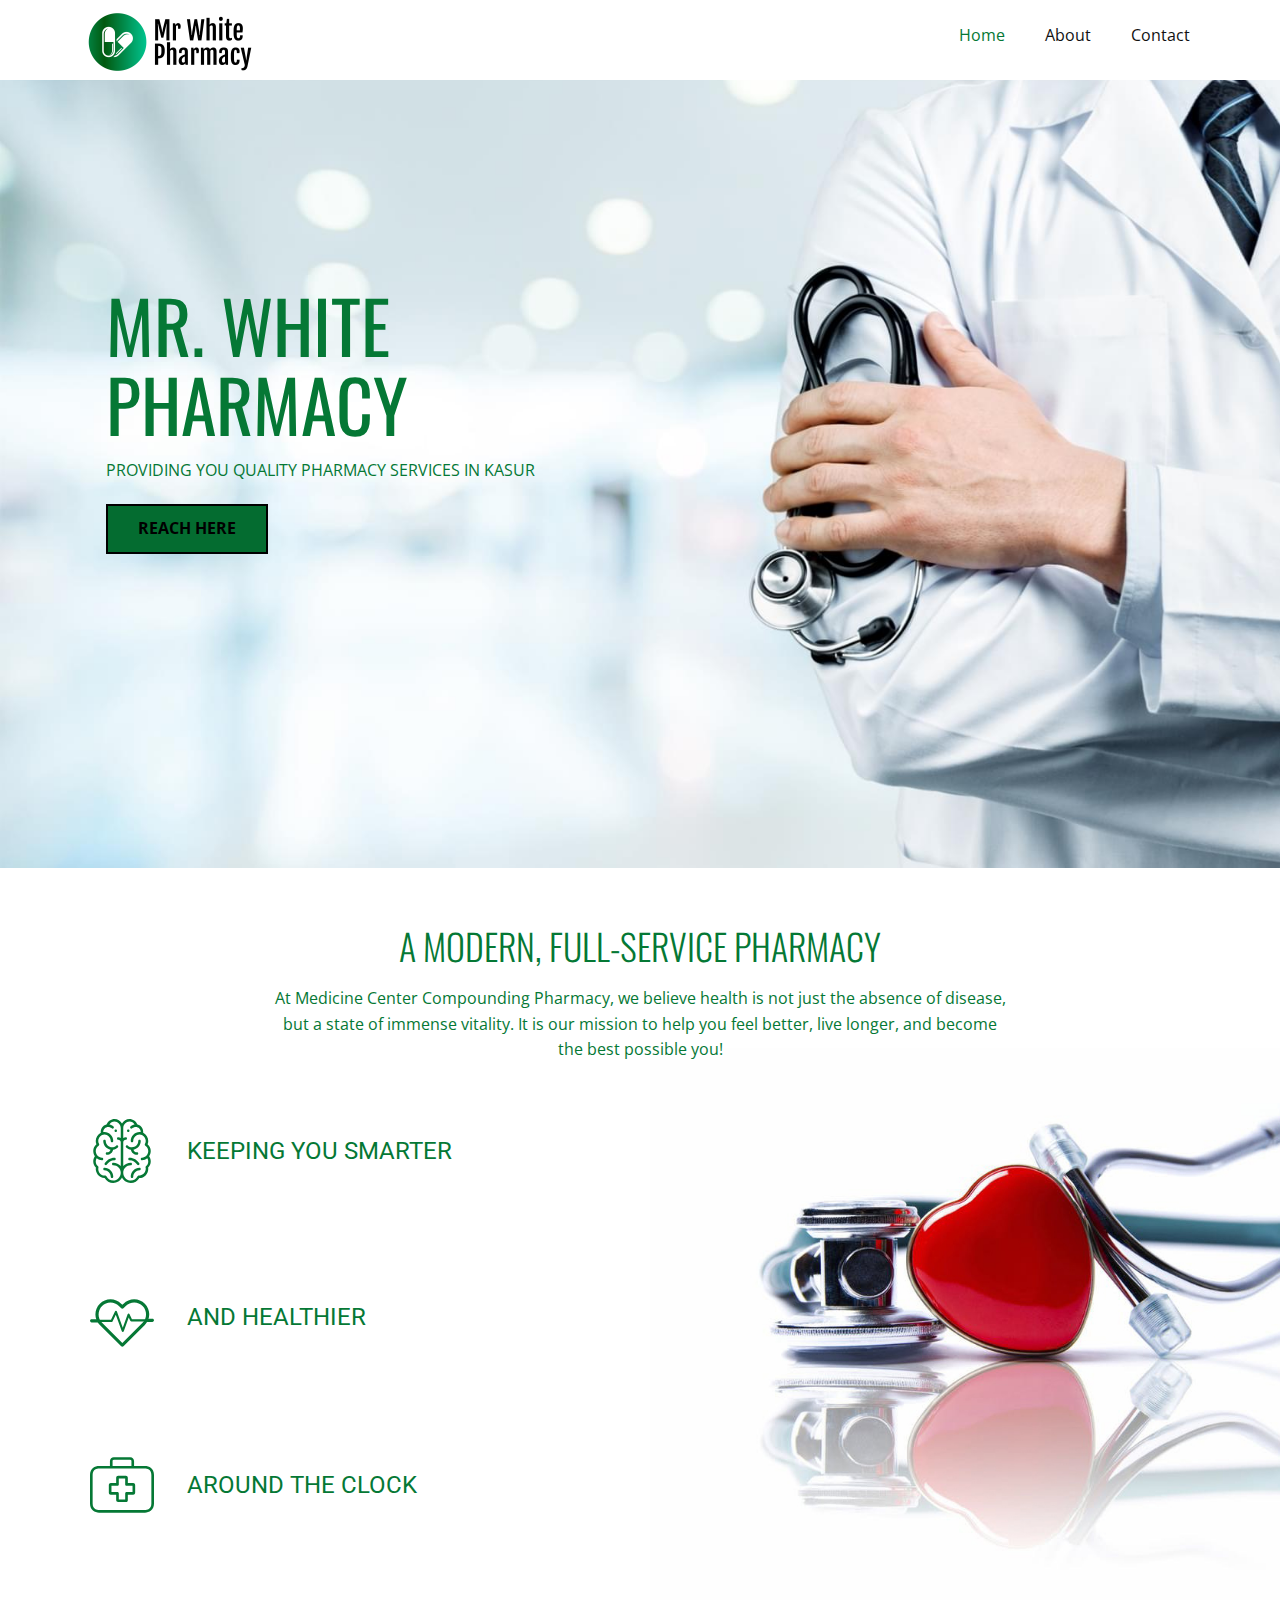
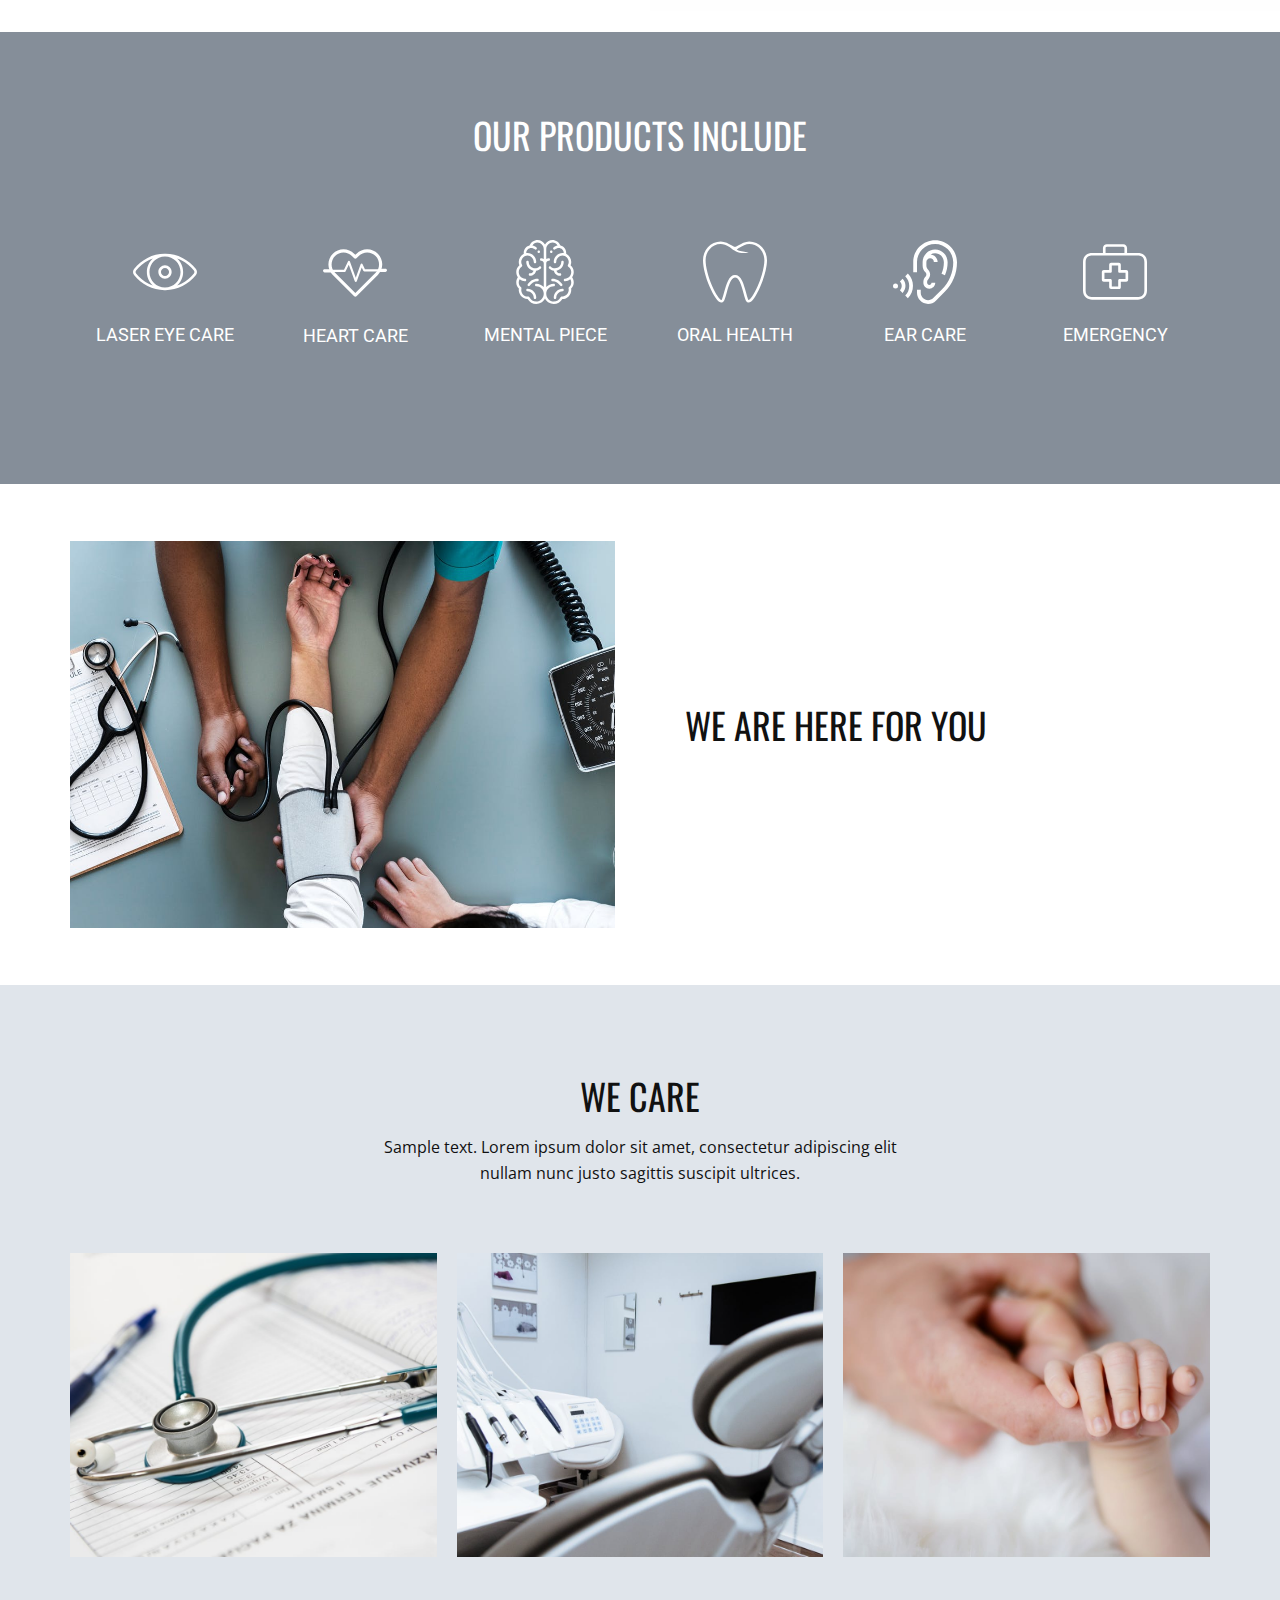
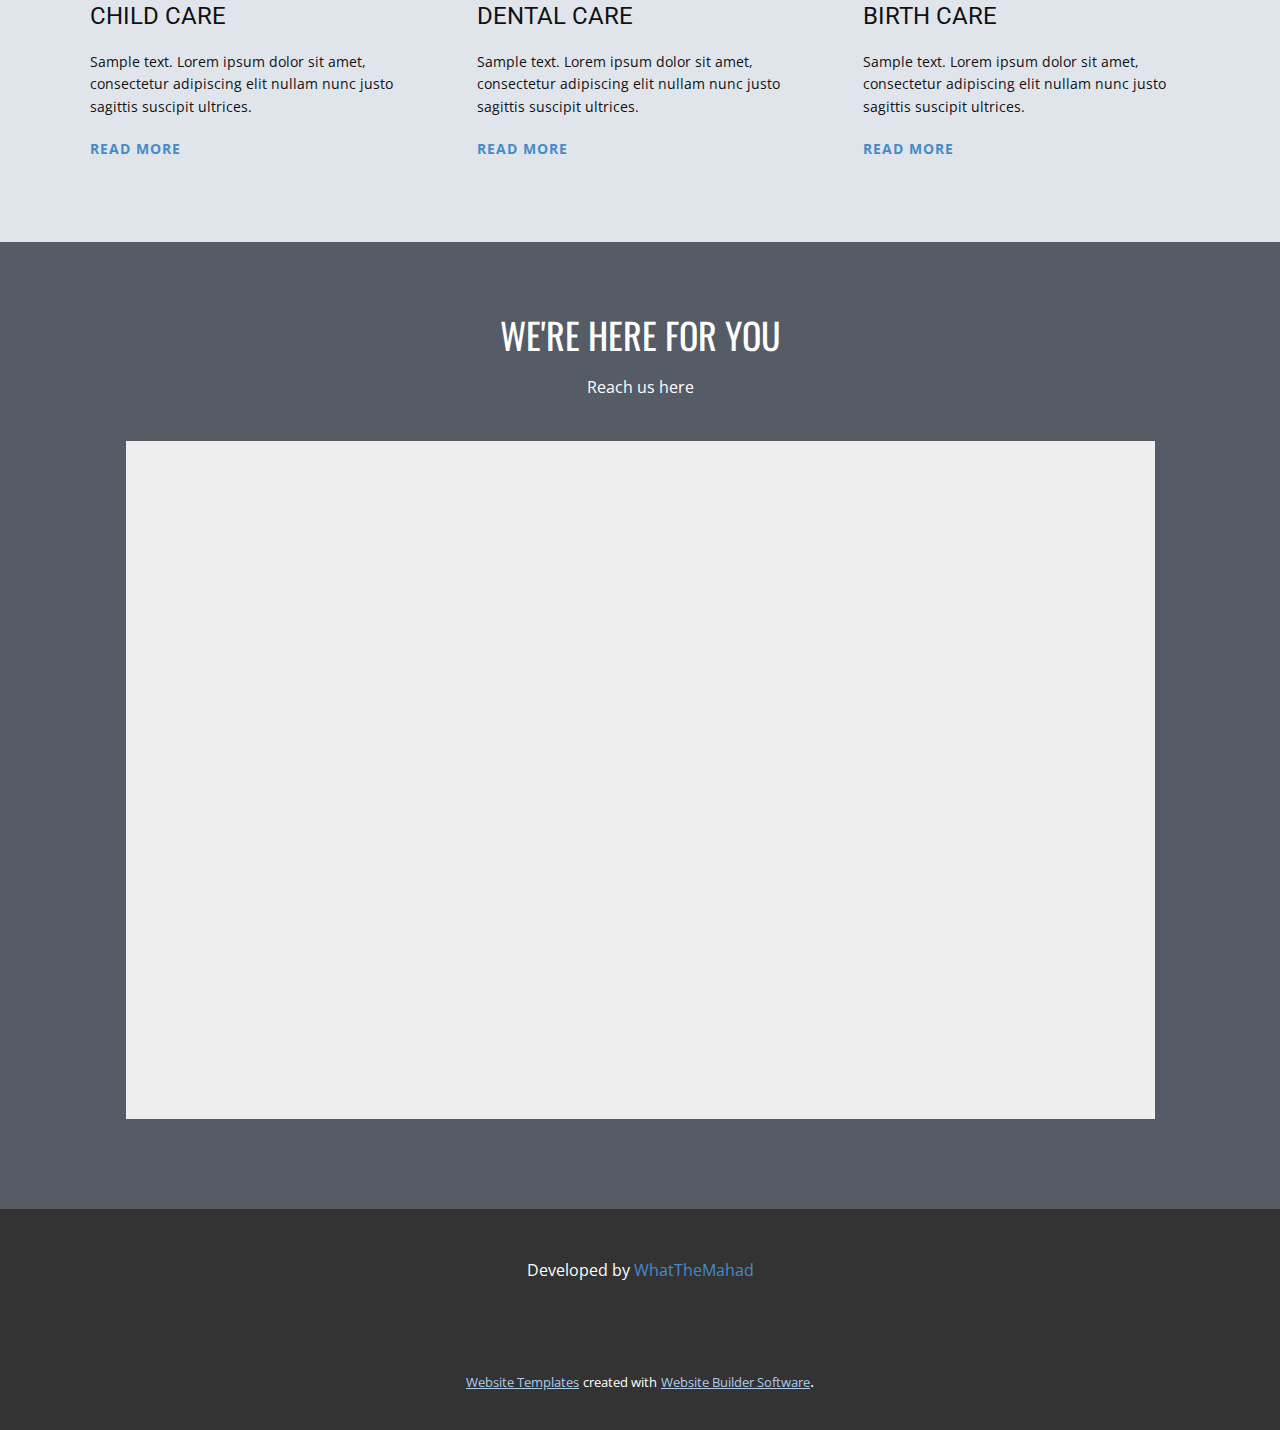
==== Mr-White-Pharmacy.html @ 9c6dfe30 "Update Mr-White-Pharmacy.html" ====
<!DOCTYPE html>
<html style="font-size: 16px;">
  <head>
    <meta name="viewport" content="width=device-width, initial-scale=1.0">
    <meta charset="utf-8">
    <meta name="keywords" content="MR. WHITE PHARMACY, KEEPING YOU SMARTER, AND HEALTHIER, around the clock, A MODERN, FULL-SERVICE PHARMACY, our products, care of heart, we care, we're here for you">
    <meta name="description" content="">
    <meta name="page_type" content="np-template-header-footer-from-plugin">
    <title>Mr White Pharmacy</title>
    <link rel="stylesheet" href="nicepage.css" media="screen">
<link rel="stylesheet" href="Mr-White-Pharmacy.css" media="screen">
    <script class="u-script" type="text/javascript" src="jquery.js" defer=""></script>
    <script class="u-script" type="text/javascript" src="nicepage.js" defer=""></script>
    <meta name="generator" content="Nicepage 3.11.0, nicepage.com">
    
    
    
    
    <link id="u-theme-google-font" rel="stylesheet" href="https://fonts.googleapis.com/css?family=Roboto:100,100i,300,300i,400,400i,500,500i,700,700i,900,900i|Open+Sans:300,300i,400,400i,600,600i,700,700i,800,800i">
    <link id="u-page-google-font" rel="stylesheet" href="https://fonts.googleapis.com/css?family=Oswald:200,300,400,500,600,700">
    
    
    
    <script type="application/ld+json">{
		"@context": "http://schema.org",
		"@type": "Organization",
		"name": "",
		"url": "index.html",
		"logo": "images/mrwhite.png"
}</script>
    <meta property="og:title" content="Mr White Pharmacy">
    <meta property="og:type" content="website">
    <meta name="theme-color" content="#478ac9">
    <link rel="canonical" href="index.html">
    <meta property="og:url" content="index.html">
  </head>
  <body class="u-body"><header class="u-clearfix u-header u-header" id="sec-38f5"><div class="u-clearfix u-sheet u-sheet-1">
        <a href="https://nicepage.com" class="u-image u-logo u-image-1" data-image-width="199" data-image-height="70">
          <img src="images/mrwhite.png" class="u-logo-image u-logo-image-1" data-image-width="211.6">
        </a>
        <nav class="u-menu u-menu-dropdown u-offcanvas u-menu-1">
          <div class="menu-collapse" style="font-size: 1rem; letter-spacing: 0px;">
            <a class="u-button-style u-custom-left-right-menu-spacing u-custom-padding-bottom u-custom-text-active-color u-custom-text-hover-color u-custom-top-bottom-menu-spacing u-nav-link u-text-active-palette-1-base u-text-hover-palette-2-base" href="#map">
              <svg><use xmlns:xlink="http://www.w3.org/1999/xlink" xlink:href="#menu-hamburger"></use></svg>
              <svg version="1.1" xmlns="http://www.w3.org/2000/svg" xmlns:xlink="http://www.w3.org/1999/xlink"><defs><symbol id="menu-hamburger" viewBox="0 0 16 16" style="width: 16px; height: 16px;"><rect y="1" width="16" height="2"></rect><rect y="7" width="16" height="2"></rect><rect y="13" width="16" height="2"></rect>
</symbol>
</defs></svg>
            </a>
          </div>
          <div class="u-custom-menu u-nav-container">
            <ul class="u-nav u-unstyled u-nav-1"><li class="u-nav-item"><a class="u-button-style u-nav-link u-text-active-custom-color-2 u-text-hover-custom-color-2" href="Mr-White-Pharmacy.html" style="padding: 10px 20px;">Home</a>
</li><li class="u-nav-item"><a class="u-button-style u-nav-link u-text-active-custom-color-2 u-text-hover-custom-color-2" href="Mr-White-Pharmacy.html#about" data-page-id="713429143" style="padding: 10px 20px;">About</a>
</li><li class="u-nav-item"><a class="u-button-style u-nav-link u-text-active-custom-color-2 u-text-hover-custom-color-2" href="tel:+923099356744" style="padding: 10px 20px;">Contact</a>
</li></ul>
          </div>
          <div class="u-custom-menu u-nav-container-collapse">
            <div class="u-black u-container-style u-inner-container-layout u-opacity u-opacity-95 u-sidenav">
              <div class="u-sidenav-overflow">
                <div class="u-menu-close"></div>
                <ul class="u-align-center u-nav u-popupmenu-items u-unstyled u-nav-2"><li class="u-nav-item"><a class="u-button-style u-nav-link" href="Mr-White-Pharmacy.html" style="padding: 10px 20px;">Home</a>
</li><li class="u-nav-item"><a class="u-button-style u-nav-link" href="Mr-White-Pharmacy.html#about" data-page-id="713429143" style="padding: 10px 20px;">About</a>
</li><li class="u-nav-item"><a class="u-button-style u-nav-link" href="tel:+923099356744" style="padding: 10px 20px;">Contact</a>
</li></ul>
              </div>
            </div>
            <div class="u-black u-menu-overlay u-opacity u-opacity-70"></div>
          </div>
        </nav>
      </div></header>
    <section class="u-clearfix u-image u-section-1">
      <div class="u-clearfix u-sheet u-sheet-1">
        <div class="u-expanded-width-xs u-group u-shape-rectangle u-group-1">
          <div class="u-container-layout u-container-layout-1">
            <h1 class="u-custom-font u-font-oswald u-text u-text-custom-color-2 u-title u-text-1">MR. WHITE PHARMACY</h1>
            <p class="u-text u-text-custom-color-2 u-text-2">PROVIDING YOU QUALITY PHARMACY SERVICES IN KASUR</p>
            <a href="Mr-White-Pharmacy.html#map" data-page-id="713429143" class="u-active-custom-color-2 u-border-2 u-border-black u-btn u-custom-color-2 u-hover-custom-color-2 u-text-black u-text-hover-white u-btn-1">Reach here</a>
          </div>
        </div>
      </div>
    </section>
    <section class="u-clearfix u-section-2" id="about">
      <div class="u-clearfix u-sheet u-sheet-1">
        <div class="u-clearfix u-expanded-width u-gutter-20 u-layout-wrap u-layout-wrap-1">
          <div class="u-layout">
            <div class="u-layout-row">
              <div class="u-size-30">
                <div class="u-layout-col">
                  <div class="u-layout-cell u-left-cell u-size-20 u-layout-cell-1">
                    <div class="u-container-layout u-valign-middle-md u-valign-middle-sm u-valign-middle-xs"><span class="u-icon u-icon-circle u-text-custom-color-2 u-icon-1"><svg class="u-svg-link" preserveAspectRatio="xMidYMin slice" viewBox="0 0 512 512" style="undefined"><use xmlns:xlink="http://www.w3.org/1999/xlink" xlink:href="#svg-898c"></use></svg><svg id="svg-898c" x="0px" y="0px" viewBox="0 0 512 512" style="enable-background:new 0 0 512 512;" class="u-svg-content"><g><g><path d="M306,83c-5.52,0-10,4.48-10,10s4.48,10,10,10c5.52,0,10-4.48,10-10S311.52,83,306,83z"></path>
</g>
</g><g><g><path d="M206,83c-5.52,0-10,4.48-10,10s4.48,10,10,10s10-4.48,10-10S211.52,83,206,83z"></path>
</g>
</g><g><g><path d="M473.123,298.882C481.706,286,486,269.927,486,256c0-20.996-9.327-40.503-25.332-53.731    C464.21,193.805,466,185.002,466,176c0-27.855-16.256-53.803-40.425-65.92c3.667-30.414-16.151-58.292-45.52-65.403    C368.56,18.104,342.975,0,316,0c-25.11,0-47.631,14.646-60,36.016C243.63,14.646,221.109,0,196,0    c-26.977,0-52.562,18.104-64.055,44.678c-29.545,7.156-49.177,35.173-45.52,65.402C62.257,122.196,46,148.145,46,176    c0,9.002,1.79,17.805,5.332,26.269C35.327,215.498,26,235.004,26,256c0,14,4.33,30.052,12.877,42.881    C30.525,310.671,26,324.644,26,339c0,18.616,7.548,36.35,20.899,49.518C40.035,430.01,73.125,472,116,472    c0.31,0,0.615-0.005,0.914-0.014C131.129,496.508,157.515,512,186,512c29.688,0,56.216-17.82,70-43.494    C269.784,494.18,296.312,512,326,512c28.485,0,54.871-15.492,69.086-40.014c0.3,0.009,0.604,0.014,0.914,0.014    c37.944,0,70-33.43,70-73c0-3.369-0.296-6.834-0.899-10.482C478.452,375.35,486,357.617,486,339    C486,324.644,481.475,310.671,473.123,298.882z M246,151.381c-5.888-3.415-12.717-5.381-20-5.381c-5.523,0-10,4.477-10,10    s4.477,10,10,10c11.028,0,20,8.972,20,20v190.169C231.329,359.528,209.877,349,186,349c-5.523,0-10,4.477-10,10s4.477,10,10,10    c33.084,0,60,26.916,60,60c0,34.149-27.477,63-60,63c-23.152,0-44.465-13.691-54.299-34.88c-1.813-3.905-5.919-6.208-10.2-5.726    c-0.707,0.081-1.41,0.175-2.113,0.271c-28.46,3.892-60.51-28.335-51.834-64.387c0.891-3.703-0.399-7.589-3.326-10.025    C52.644,367.614,46,353.671,46,339c0-9.071,2.565-17.948,7.338-25.732C65.332,323.098,80.251,329,96,329c5.523,0,10-4.477,10-10    s-4.477-10-10-10c-27.139,0-50-24.77-50-53c0-17.125,8.729-32.879,23.352-42.142c4.505-2.854,5.978-8.741,3.347-13.38    C68.254,192.639,66,184.403,66,176c0-26.99,22.002-53,50-53c26.636,0,50,24.767,50,53c0,5.523,4.477,10,10,10s10-4.477,10-10    c0-39.57-32.056-73-70-73c-3.348,0-6.678,0.271-9.975,0.784C106.02,103.521,106,103.265,106,103c0-22.317,18.117-40,40-40    c10.682,0,20.73,4.161,28.292,11.715c3.907,3.903,10.238,3.899,14.142-0.007c3.903-3.908,3.9-10.239-0.007-14.142    c-9.123-9.113-20.662-14.925-33.167-16.851C164.079,30.624,178.744,20,196,20c26.636,0,50,24.766,50,53V151.381z M416,329    c15.75,0,30.669-5.903,42.663-15.729C463.435,321.054,466,329.93,466,339c0,14.671-6.644,28.614-18.227,38.253    c-2.928,2.436-4.217,6.323-3.326,10.025c1.06,4.403,1.553,8.128,1.553,11.721c0,31.04-28.075,56.126-53.387,52.666    c-0.703-0.096-1.407-0.191-2.114-0.271c-4.287-0.485-8.388,1.821-10.199,5.726C370.466,478.309,349.151,492,326,492    c-32.523,0-60-28.851-60-63c0-33.084,26.916-60,60-60c5.522,0,10-4.477,10-10s-4.478-10-10-10c-23.877,0-45.329,10.528-60,27.169    V186c0-11.028,8.972-20,20-20c5.522,0,10-4.477,10-10s-4.478-10-10-10c-7.283,0-14.112,1.966-20,5.381V73    c0-28.234,23.364-53,50-53c17.256,0,31.92,10.624,40.739,23.714c-12.504,1.926-24.042,7.738-33.166,16.851    c-3.908,3.903-3.912,10.234-0.009,14.142c3.903,3.908,10.236,3.911,14.142,0.008C345.271,67.161,355.318,63,366,63    c21.993,0,40,17.787,40,40c0,0.264-0.02,0.521-0.025,0.784C402.678,103.271,399.348,103,396,103c-37.944,0-70,33.43-70,73    c0,5.523,4.478,10,10,10c5.522,0,10-4.477,10-10c0-28.233,23.364-53,50-53c27.982,0,50,25.997,50,53    c0,8.403-2.254,16.639-6.699,24.478c-2.63,4.639-1.157,10.526,3.348,13.38C457.271,223.121,466,238.875,466,256    c0,28.331-22.941,53-50,53c-5.522,0-10,4.477-10,10S410.478,329,416,329z"></path>
</g>
</g><g><g><path d="M223.453,214.053c-3.682-4.116-10.003-4.468-14.12-0.786C177.265,241.952,126,219.027,126,176c0-5.523-4.477-10-10-10    s-10,4.477-10,10c0,34.715,25.407,63.595,58.6,69.057C160.75,257.185,149.386,266,136,266c-5.523,0-10,4.477-10,10s4.477,10,10,10    c24.357,0,44.69-17.51,49.102-40.602c13.907-1.819,26.996-7.77,37.565-17.225C226.783,224.491,227.135,218.169,223.453,214.053z"></path>
</g>
</g><g><g><path d="M116,389c-5.523,0-10,4.477-10,10s4.477,10,10,10c26.636,0,50,24.767,50,53c0,5.523,4.477,10,10,10s10-4.477,10-10    C186,422.43,153.944,389,116,389z"></path>
</g>
</g><g><g><path d="M196,309c-33.886,0-62.98,18.585-78.3,45.608c-2.723,4.805-1.036,10.908,3.768,13.631    c4.805,2.723,10.907,1.037,13.631-3.768C147.034,343.415,169.68,329,196,329c5.523,0,10-4.477,10-10S201.523,309,196,309z"></path>
</g>
</g><g><g><path d="M376,266c-13.386,0-24.75-8.815-28.6-20.943C380.593,239.595,406,210.715,406,176c0-5.523-4.478-10-10-10    c-5.522,0-10,4.477-10,10c0,27.57-22.43,50-50,50c-12.316,0-24.153-4.522-33.333-12.733c-4.115-3.682-10.438-3.331-14.12,0.786    c-3.683,4.116-3.33,10.438,0.786,14.12c10.569,9.455,23.659,15.406,37.565,17.225C331.31,268.49,351.643,286,376,286    c5.522,0,10-4.477,10-10S381.522,266,376,266z"></path>
</g>
</g><g><g><path d="M396,389c-37.944,0-70,33.43-70,73c0,5.523,4.478,10,10,10c5.522,0,10-4.477,10-10c0-28.233,23.364-53,50-53    c5.522,0,10-4.477,10-10S401.522,389,396,389z"></path>
</g>
</g><g><g><path d="M394.3,354.609C379.018,327.65,349.964,309,316,309c-5.522,0-10,4.477-10,10s4.478,10,10,10    c26.301,0,48.964,14.411,60.899,35.471c2.727,4.811,8.834,6.489,13.631,3.769C395.335,365.517,397.022,359.414,394.3,354.609z"></path>
</g>
</g><g></g><g></g><g></g><g></g><g></g><g></g><g></g><g></g><g></g><g></g><g></g><g></g><g></g><g></g><g></g></svg></span>
                      <h2 class="u-text u-text-custom-color-2 u-text-1">KEEPING YOU SMARTER</h2>
                    </div>
                  </div>
                  <div class="u-layout-cell u-left-cell u-size-20 u-layout-cell-2">
                    <div class="u-container-layout u-valign-middle-md u-valign-middle-xs"><span class="u-icon u-icon-circle u-text-custom-color-2 u-icon-2"><svg class="u-svg-link" preserveAspectRatio="xMidYMin slice" viewBox="0 0 484 484" style="undefined"><use xmlns:xlink="http://www.w3.org/1999/xlink" xlink:href="#svg-d835"></use></svg><svg id="svg-d835" x="0px" y="0px" viewBox="0 0 484 484" style="enable-background:new 0 0 484 484;" class="u-svg-content"><g><g><path d="M414.74,95.558c-21.512-21.516-50.12-33.364-80.544-33.364c-30.428,0-59.032,11.848-80.544,33.364l-9.044,9.044    l-9.044-9.044c-21.516-21.516-50.124-33.364-80.548-33.364c-30.428,0-59.032,11.848-80.544,33.364    c-44.416,44.408-44.416,116.672,0,161.084L236.12,418.29c2.344,2.344,5.412,3.516,8.484,3.516c3.072,0,6.14-1.172,8.492-3.512    L414.74,256.646c21.516-21.512,33.364-50.12,33.364-80.544C448.104,145.674,436.256,117.07,414.74,95.558z M397.768,239.674    l-153.16,153.164L91.444,239.674c-35.056-35.056-35.056-92.092,0-127.148c16.98-16.98,39.556-26.332,63.572-26.332    c24.012,0,46.592,9.352,63.576,26.332l17.528,17.528c4.688,4.688,12.28,4.688,16.968,0l17.528-17.528    c16.984-16.98,39.56-26.332,63.576-26.332s46.596,9.352,63.576,26.332C432.824,147.582,432.824,204.618,397.768,239.674z"></path>
</g>
</g><g><g><path d="M56,213.806H12c-6.628,0-12,5.372-12,12s5.372,12,12,12h44c6.628,0,12-5.372,12-12S62.628,213.806,56,213.806z"></path>
</g>
</g><g><g><path d="M431.992,214.194H317.144l-17.872-39.308c-1.348-2.972-4.284-4.78-7.624-4.684c-3.26,0.14-6.108,2.24-7.196,5.316    l-36.528,102.936l-44.408-122.98c-1.096-3.036-3.916-5.12-7.148-5.272c-3.456-0.16-6.236,1.66-7.612,4.584l-29.84,63.408h-98.92    c-4.42,0-8,3.584-8,8s5.264,7.612,9.684,7.612h104c3.1,0,4.236-1.4,5.556-4.204l23.788-50.548l45.452,125.86    c1.144,3.168,4.152,5.28,7.524,5.28c0.008,0,0.016,0,0.016,0c3.38-0.008,6.388-2.14,7.516-5.324l37.376-105.332l11.804,25.964    c1.296,2.86,5.832,4.304,8.968,4.304h120c4.416,0,6.312-3.196,6.312-7.612S436.408,214.194,431.992,214.194z"></path>
</g>
</g><g><g><path d="M472,209.806h-36c-6.628,0-12,5.372-12,12s5.372,12,12,12h36c6.628,0,12-5.372,12-12S478.628,209.806,472,209.806z"></path>
</g>
</g><g></g><g></g><g></g><g></g><g></g><g></g><g></g><g></g><g></g><g></g><g></g><g></g><g></g><g></g><g></g></svg></span>
                      <h2 class="u-text u-text-custom-color-2 u-text-2">AND HEALTHIER</h2>
                    </div>
                  </div>
                  <div class="u-layout-cell u-left-cell u-size-20 u-layout-cell-3">
                    <div class="u-container-layout u-valign-middle-md u-valign-middle-xs"><span class="u-icon u-icon-circle u-text-custom-color-2 u-icon-3"><svg class="u-svg-link" preserveAspectRatio="xMidYMin slice" viewBox="0 0 388.8 388.8" style="undefined"><use xmlns:xlink="http://www.w3.org/1999/xlink" xlink:href="#svg-3d17"></use></svg><svg id="svg-3d17" x="0px" y="0px" viewBox="0 0 388.8 388.8" style="enable-background:new 0 0 388.8 388.8;" class="u-svg-content"><g><g><path d="M262.48,182.856c-0.027,0-0.053,0-0.08,0h-32.56v-32.64c0.044-6.583-5.257-11.956-11.84-12c-0.027,0-0.054,0-0.08,0    h-47.04c-6.583,0-11.92,5.337-11.92,11.92v32.64H126.4c-6.583-0.044-11.956,5.256-12,11.839c0,0.054,0,0.107,0,0.161v46.96    c0,6.583,5.337,11.92,11.92,11.92h32.64v32.56c-0.044,6.583,5.257,11.956,11.84,12c0.027,0,0.054,0,0.08,0h46.96    c6.583,0,11.92-5.337,11.92-11.92v0v-32.64h32.64c6.583,0.044,11.956-5.257,12-11.84c0-0.027,0-0.054,0-0.08v-46.96    C274.4,188.193,269.064,182.856,262.48,182.856z M258.4,237.656h-36.56c-4.418,0-8,3.582-8,8v36.56h-38.88v-36.56    c0-4.418-3.582-8-8-8H130.4v-38.8h36.56c4.418,0,8-3.582,8-8v-36.64h38.8v36.56c0,4.418,3.582,8,8,8h36.64V237.656z"></path>
</g>
</g><g><g><path d="M333.6,78.376L333.6,78.376l-65.92,0v-28.16c0.415-12.85-9.666-23.604-22.516-24.019c-0.655-0.021-1.31-0.015-1.964,0.019    h-97.6c-12.84-0.669-23.791,9.197-24.461,22.036c-0.034,0.654-0.041,1.309-0.019,1.964v28H55.2c-25.44,0-55.2,14.48-55.2,55.2v174    c0,40.72,29.76,55.2,55.2,55.2h278.4c25.44,0,55.2-14.48,55.2-55.2v-173.84C388.8,92.856,359.12,78.376,333.6,78.376z     M137.12,50.216c0-2.32,0-8.56,8.56-8.56h97.52c8.56,0,8.56,6.16,8.56,8.56v28H137.12V50.216z M372.8,307.416    c0,35.36-27.36,39.2-39.2,39.2H55.2c-11.76,0-39.2-3.84-39.2-39.2v-173.84c0-35.36,27.36-39.2,39.2-39.2h278.4    c11.76,0,39.2,3.84,39.2,39.2V307.416z"></path>
</g>
</g><g></g><g></g><g></g><g></g><g></g><g></g><g></g><g></g><g></g><g></g><g></g><g></g><g></g><g></g><g></g></svg></span>
                      <h2 class="u-text u-text-custom-color-2 u-text-3">around the clock</h2>
                    </div>
                  </div>
                </div>
              </div>
              <div class="u-size-30">
                <div class="u-layout-row">
                  <div class="u-expand-resize u-layout-cell u-right-cell u-size-60 u-layout-cell-4">
                    <div class="u-container-layout">
                      <img class="u-image u-image-1" src="images/ff8d8bc18ea3d33187ee1aa300a5f9f7.jpeg">
                    </div>
                  </div>
                </div>
              </div>
            </div>
          </div>
        </div>
        <div class="u-align-center u-expanded-width-md u-expanded-width-xs u-group u-group-1">
          <div class="u-container-layout u-valign-middle u-container-layout-5">
            <h2 class="u-custom-font u-font-oswald u-text u-text-custom-color-2 u-text-4">A MODERN, FULL-SERVICE PHARMACY</h2>
            <p class="u-text u-text-custom-color-2 u-text-5">At Medicine Center Compounding Pharmacy, we believe health is not just the absence of disease, but a state of immense vitality. It is our mission to help you feel better, live longer, and become the best possible you!</p>
          </div>
        </div>
      </div>
    </section>
    <section class="u-clearfix u-palette-5-dark-1 u-section-3">
      <div class="u-clearfix u-sheet u-sheet-1">
        <div class="u-align-center u-group u-group-1">
          <div class="u-container-layout u-container-layout-1">
            <h2 class="u-custom-font u-font-oswald u-text u-text-1">our products include</h2>
          </div>
        </div>
        <div class="u-clearfix u-expanded-width u-layout-wrap u-layout-wrap-1">
          <div class="u-layout">
            <div class="u-layout-row">
              <div class="u-align-center-md u-align-center-sm u-align-center-xl u-align-center-xs u-layout-cell u-left-cell u-size-10 u-size-30-md u-layout-cell-1">
                <div class="u-container-layout u-valign-middle-md u-valign-middle-sm u-valign-middle-xl u-valign-middle-xs u-container-layout-2"><span class="u-icon u-icon-circle u-icon-1"><svg class="u-svg-link" preserveAspectRatio="xMidYMin slice" viewBox="0 0 512.001 512.001" style="undefined"><use xmlns:xlink="http://www.w3.org/1999/xlink" xlink:href="#svg-dde5"></use></svg><svg xmlns="http://www.w3.org/2000/svg" xmlns:xlink="http://www.w3.org/1999/xlink" version="1.1" id="svg-dde5" x="0px" y="0px" viewBox="0 0 512.001 512.001" style="enable-background:new 0 0 512.001 512.001;" xml:space="preserve" class="u-svg-content"><g><g><path d="M503.698,231.895c-28.735-36.843-65.956-67.318-107.637-88.128c-42.548-21.243-88.321-32.265-136.104-32.843    c-1.316-0.036-6.6-0.036-7.916,0c-47.782,0.579-93.556,11.6-136.104,32.843c-41.681,20.81-78.9,51.284-107.636,88.128    c-11.07,14.193-11.07,34.018,0,48.211c28.735,36.843,65.955,67.318,107.636,88.128c42.548,21.243,88.321,32.265,136.104,32.843    c1.316,0.036,6.6,0.036,7.916,0c47.782-0.579,93.556-11.6,136.104-32.843c41.681-20.81,78.901-51.284,107.637-88.128    C514.768,265.911,514.768,246.088,503.698,231.895z M125.242,349.599c-38.92-19.432-73.678-47.892-100.517-82.303    c-5.187-6.651-5.187-15.94,0-22.591c26.838-34.411,61.596-62.871,100.517-82.303c11.054-5.518,22.342-10.29,33.839-14.33    c-29.578,26.588-48.213,65.12-48.213,107.928c0,42.81,18.636,81.345,48.217,107.932    C147.588,359.892,136.297,355.118,125.242,349.599z M256,380.303c-68.542,0-124.304-55.762-124.304-124.304    S187.458,131.696,256,131.696S380.304,187.458,380.304,256S324.542,380.303,256,380.303z M487.275,267.295    c-26.838,34.411-61.596,62.871-100.517,82.303c-11.041,5.512-22.322,10.263-33.805,14.299    c29.558-26.587,48.179-65.107,48.179-107.898c0-42.814-18.64-81.351-48.223-107.939c11.5,4.041,22.793,8.819,33.85,14.34    c38.92,19.432,73.678,47.892,100.517,82.303C492.462,251.355,492.462,260.644,487.275,267.295z"></path>
</g>
</g><g><g><path d="M256,202.804c-29.332,0-53.195,23.863-53.195,53.195s23.863,53.195,53.195,53.195s53.195-23.863,53.195-53.195    C309.196,226.667,285.333,202.804,256,202.804z M256,288.367c-17.847,0-32.368-14.519-32.368-32.368    c0-17.848,14.519-32.367,32.368-32.367c17.847,0,32.367,14.519,32.367,32.367C288.368,273.848,273.847,288.367,256,288.367z"></path>
</g>
</g><g></g><g></g><g></g><g></g><g></g><g></g><g></g><g></g><g></g><g></g><g></g><g></g><g></g><g></g><g></g></svg></span>
                  <h3 class="u-text u-text-2">laser eye care</h3>
                </div>
              </div>
              <div class="u-align-center-md u-align-center-sm u-align-center-xs u-layout-cell u-size-10 u-size-30-md u-layout-cell-2">
                <div class="u-container-layout u-valign-middle-md u-valign-middle-sm u-valign-middle-xs u-container-layout-3"><span class="u-icon u-icon-circle u-icon-2"><svg class="u-svg-link" preserveAspectRatio="xMidYMin slice" viewBox="0 0 484 484" style="undefined"><use xmlns:xlink="http://www.w3.org/1999/xlink" xlink:href="#svg-d864"></use></svg><svg xmlns="http://www.w3.org/2000/svg" xmlns:xlink="http://www.w3.org/1999/xlink" version="1.1" id="svg-d864" x="0px" y="0px" viewBox="0 0 484 484" style="enable-background:new 0 0 484 484;" xml:space="preserve" class="u-svg-content"><g><g><path d="M414.74,95.558c-21.512-21.516-50.12-33.364-80.544-33.364c-30.428,0-59.032,11.848-80.544,33.364l-9.044,9.044    l-9.044-9.044c-21.516-21.516-50.124-33.364-80.548-33.364c-30.428,0-59.032,11.848-80.544,33.364    c-44.416,44.408-44.416,116.672,0,161.084L236.12,418.29c2.344,2.344,5.412,3.516,8.484,3.516c3.072,0,6.14-1.172,8.492-3.512    L414.74,256.646c21.516-21.512,33.364-50.12,33.364-80.544C448.104,145.674,436.256,117.07,414.74,95.558z M397.768,239.674    l-153.16,153.164L91.444,239.674c-35.056-35.056-35.056-92.092,0-127.148c16.98-16.98,39.556-26.332,63.572-26.332    c24.012,0,46.592,9.352,63.576,26.332l17.528,17.528c4.688,4.688,12.28,4.688,16.968,0l17.528-17.528    c16.984-16.98,39.56-26.332,63.576-26.332s46.596,9.352,63.576,26.332C432.824,147.582,432.824,204.618,397.768,239.674z"></path>
</g>
</g><g><g><path d="M56,213.806H12c-6.628,0-12,5.372-12,12s5.372,12,12,12h44c6.628,0,12-5.372,12-12S62.628,213.806,56,213.806z"></path>
</g>
</g><g><g><path d="M431.992,214.194H317.144l-17.872-39.308c-1.348-2.972-4.284-4.78-7.624-4.684c-3.26,0.14-6.108,2.24-7.196,5.316    l-36.528,102.936l-44.408-122.98c-1.096-3.036-3.916-5.12-7.148-5.272c-3.456-0.16-6.236,1.66-7.612,4.584l-29.84,63.408h-98.92    c-4.42,0-8,3.584-8,8s5.264,7.612,9.684,7.612h104c3.1,0,4.236-1.4,5.556-4.204l23.788-50.548l45.452,125.86    c1.144,3.168,4.152,5.28,7.524,5.28c0.008,0,0.016,0,0.016,0c3.38-0.008,6.388-2.14,7.516-5.324l37.376-105.332l11.804,25.964    c1.296,2.86,5.832,4.304,8.968,4.304h120c4.416,0,6.312-3.196,6.312-7.612S436.408,214.194,431.992,214.194z"></path>
</g>
</g><g><g><path d="M472,209.806h-36c-6.628,0-12,5.372-12,12s5.372,12,12,12h36c6.628,0,12-5.372,12-12S478.628,209.806,472,209.806z"></path>
</g>
</g><g></g><g></g><g></g><g></g><g></g><g></g><g></g><g></g><g></g><g></g><g></g><g></g><g></g><g></g><g></g></svg></span>
                  <h3 class="u-align-center-lg u-align-center-xl u-text u-text-3">heart care</h3>
                </div>
              </div>
              <div class="u-align-center u-layout-cell u-size-10 u-size-30-md u-layout-cell-3">
                <div class="u-container-layout u-valign-middle u-container-layout-4"><span class="u-icon u-icon-circle u-icon-3"><svg class="u-svg-link" preserveAspectRatio="xMidYMin slice" viewBox="0 0 512 512" style="undefined"><use xmlns:xlink="http://www.w3.org/1999/xlink" xlink:href="#svg-13ca"></use></svg><svg xmlns="http://www.w3.org/2000/svg" xmlns:xlink="http://www.w3.org/1999/xlink" version="1.1" id="svg-13ca" x="0px" y="0px" viewBox="0 0 512 512" style="enable-background:new 0 0 512 512;" xml:space="preserve" class="u-svg-content"><g><g><path d="M306,83c-5.52,0-10,4.48-10,10s4.48,10,10,10c5.52,0,10-4.48,10-10S311.52,83,306,83z"></path>
</g>
</g><g><g><path d="M206,83c-5.52,0-10,4.48-10,10s4.48,10,10,10s10-4.48,10-10S211.52,83,206,83z"></path>
</g>
</g><g><g><path d="M473.123,298.882C481.706,286,486,269.927,486,256c0-20.996-9.327-40.503-25.332-53.731    C464.21,193.805,466,185.002,466,176c0-27.855-16.256-53.803-40.425-65.92c3.667-30.414-16.151-58.292-45.52-65.403    C368.56,18.104,342.975,0,316,0c-25.11,0-47.631,14.646-60,36.016C243.63,14.646,221.109,0,196,0    c-26.977,0-52.562,18.104-64.055,44.678c-29.545,7.156-49.177,35.173-45.52,65.402C62.257,122.196,46,148.145,46,176    c0,9.002,1.79,17.805,5.332,26.269C35.327,215.498,26,235.004,26,256c0,14,4.33,30.052,12.877,42.881    C30.525,310.671,26,324.644,26,339c0,18.616,7.548,36.35,20.899,49.518C40.035,430.01,73.125,472,116,472    c0.31,0,0.615-0.005,0.914-0.014C131.129,496.508,157.515,512,186,512c29.688,0,56.216-17.82,70-43.494    C269.784,494.18,296.312,512,326,512c28.485,0,54.871-15.492,69.086-40.014c0.3,0.009,0.604,0.014,0.914,0.014    c37.944,0,70-33.43,70-73c0-3.369-0.296-6.834-0.899-10.482C478.452,375.35,486,357.617,486,339    C486,324.644,481.475,310.671,473.123,298.882z M246,151.381c-5.888-3.415-12.717-5.381-20-5.381c-5.523,0-10,4.477-10,10    s4.477,10,10,10c11.028,0,20,8.972,20,20v190.169C231.329,359.528,209.877,349,186,349c-5.523,0-10,4.477-10,10s4.477,10,10,10    c33.084,0,60,26.916,60,60c0,34.149-27.477,63-60,63c-23.152,0-44.465-13.691-54.299-34.88c-1.813-3.905-5.919-6.208-10.2-5.726    c-0.707,0.081-1.41,0.175-2.113,0.271c-28.46,3.892-60.51-28.335-51.834-64.387c0.891-3.703-0.399-7.589-3.326-10.025    C52.644,367.614,46,353.671,46,339c0-9.071,2.565-17.948,7.338-25.732C65.332,323.098,80.251,329,96,329c5.523,0,10-4.477,10-10    s-4.477-10-10-10c-27.139,0-50-24.77-50-53c0-17.125,8.729-32.879,23.352-42.142c4.505-2.854,5.978-8.741,3.347-13.38    C68.254,192.639,66,184.403,66,176c0-26.99,22.002-53,50-53c26.636,0,50,24.767,50,53c0,5.523,4.477,10,10,10s10-4.477,10-10    c0-39.57-32.056-73-70-73c-3.348,0-6.678,0.271-9.975,0.784C106.02,103.521,106,103.265,106,103c0-22.317,18.117-40,40-40    c10.682,0,20.73,4.161,28.292,11.715c3.907,3.903,10.238,3.899,14.142-0.007c3.903-3.908,3.9-10.239-0.007-14.142    c-9.123-9.113-20.662-14.925-33.167-16.851C164.079,30.624,178.744,20,196,20c26.636,0,50,24.766,50,53V151.381z M416,329    c15.75,0,30.669-5.903,42.663-15.729C463.435,321.054,466,329.93,466,339c0,14.671-6.644,28.614-18.227,38.253    c-2.928,2.436-4.217,6.323-3.326,10.025c1.06,4.403,1.553,8.128,1.553,11.721c0,31.04-28.075,56.126-53.387,52.666    c-0.703-0.096-1.407-0.191-2.114-0.271c-4.287-0.485-8.388,1.821-10.199,5.726C370.466,478.309,349.151,492,326,492    c-32.523,0-60-28.851-60-63c0-33.084,26.916-60,60-60c5.522,0,10-4.477,10-10s-4.478-10-10-10c-23.877,0-45.329,10.528-60,27.169    V186c0-11.028,8.972-20,20-20c5.522,0,10-4.477,10-10s-4.478-10-10-10c-7.283,0-14.112,1.966-20,5.381V73    c0-28.234,23.364-53,50-53c17.256,0,31.92,10.624,40.739,23.714c-12.504,1.926-24.042,7.738-33.166,16.851    c-3.908,3.903-3.912,10.234-0.009,14.142c3.903,3.908,10.236,3.911,14.142,0.008C345.271,67.161,355.318,63,366,63    c21.993,0,40,17.787,40,40c0,0.264-0.02,0.521-0.025,0.784C402.678,103.271,399.348,103,396,103c-37.944,0-70,33.43-70,73    c0,5.523,4.478,10,10,10c5.522,0,10-4.477,10-10c0-28.233,23.364-53,50-53c27.982,0,50,25.997,50,53    c0,8.403-2.254,16.639-6.699,24.478c-2.63,4.639-1.157,10.526,3.348,13.38C457.271,223.121,466,238.875,466,256    c0,28.331-22.941,53-50,53c-5.522,0-10,4.477-10,10S410.478,329,416,329z"></path>
</g>
</g><g><g><path d="M223.453,214.053c-3.682-4.116-10.003-4.468-14.12-0.786C177.265,241.952,126,219.027,126,176c0-5.523-4.477-10-10-10    s-10,4.477-10,10c0,34.715,25.407,63.595,58.6,69.057C160.75,257.185,149.386,266,136,266c-5.523,0-10,4.477-10,10s4.477,10,10,10    c24.357,0,44.69-17.51,49.102-40.602c13.907-1.819,26.996-7.77,37.565-17.225C226.783,224.491,227.135,218.169,223.453,214.053z"></path>
</g>
</g><g><g><path d="M116,389c-5.523,0-10,4.477-10,10s4.477,10,10,10c26.636,0,50,24.767,50,53c0,5.523,4.477,10,10,10s10-4.477,10-10    C186,422.43,153.944,389,116,389z"></path>
</g>
</g><g><g><path d="M196,309c-33.886,0-62.98,18.585-78.3,45.608c-2.723,4.805-1.036,10.908,3.768,13.631    c4.805,2.723,10.907,1.037,13.631-3.768C147.034,343.415,169.68,329,196,329c5.523,0,10-4.477,10-10S201.523,309,196,309z"></path>
</g>
</g><g><g><path d="M376,266c-13.386,0-24.75-8.815-28.6-20.943C380.593,239.595,406,210.715,406,176c0-5.523-4.478-10-10-10    c-5.522,0-10,4.477-10,10c0,27.57-22.43,50-50,50c-12.316,0-24.153-4.522-33.333-12.733c-4.115-3.682-10.438-3.331-14.12,0.786    c-3.683,4.116-3.33,10.438,0.786,14.12c10.569,9.455,23.659,15.406,37.565,17.225C331.31,268.49,351.643,286,376,286    c5.522,0,10-4.477,10-10S381.522,266,376,266z"></path>
</g>
</g><g><g><path d="M396,389c-37.944,0-70,33.43-70,73c0,5.523,4.478,10,10,10c5.522,0,10-4.477,10-10c0-28.233,23.364-53,50-53    c5.522,0,10-4.477,10-10S401.522,389,396,389z"></path>
</g>
</g><g><g><path d="M394.3,354.609C379.018,327.65,349.964,309,316,309c-5.522,0-10,4.477-10,10s4.478,10,10,10    c26.301,0,48.964,14.411,60.899,35.471c2.727,4.811,8.834,6.489,13.631,3.769C395.335,365.517,397.022,359.414,394.3,354.609z"></path>
</g>
</g><g></g><g></g><g></g><g></g><g></g><g></g><g></g><g></g><g></g><g></g><g></g><g></g><g></g><g></g><g></g></svg></span>
                  <h3 class="u-text u-text-4">mental piece</h3>
                </div>
              </div>
              <div class="u-align-center u-layout-cell u-size-10 u-size-30-md u-layout-cell-4">
                <div class="u-container-layout u-valign-middle u-container-layout-5"><span class="u-icon u-icon-circle u-icon-4"><svg class="u-svg-link" preserveAspectRatio="xMidYMin slice" viewBox="0 0 407.504 407.504" style="undefined"><use xmlns:xlink="http://www.w3.org/1999/xlink" xlink:href="#svg-ef58"></use></svg><svg xmlns="http://www.w3.org/2000/svg" xmlns:xlink="http://www.w3.org/1999/xlink" version="1.1" id="svg-ef58" x="0px" y="0px" viewBox="0 0 407.504 407.504" style="enable-background:new 0 0 407.504 407.504;" xml:space="preserve" class="u-svg-content"><g><path d="M376.328,45.601c-21.131-23.658-50.213-36.686-81.891-36.686c-24.766,0-51.477,14.735-70.994,25.501   c-7.105,3.922-16.821,9.284-19.693,9.637c-2.859-0.347-12.525-5.695-19.613-9.616C164.67,23.666,138.009,8.915,113.068,8.915   c-31.679,0-60.762,13.028-81.894,36.686C11.071,68.108,0,97.734,0,129.021c0,44.695,16.05,108.255,42.933,170.029   c11.96,27.484,24.691,51.233,36.816,68.68c14.432,20.766,26.817,30.859,37.864,30.859c4.902,0,13.878-2.079,18.914-16.007   c4.894-13.534,9.296-29.069,13.964-45.547c12.354-43.606,27.728-97.878,52.48-97.878h1.563c11.005,0,20.856,9.426,30.115,28.818   c9.172,19.209,16.145,44.752,22.898,69.485c4.463,16.351,8.68,31.792,13.416,45.085c4.934,13.842,13.809,15.912,18.666,15.915   c10.992-0.001,23.365-10.249,37.828-31.329c12.094-17.626,24.852-41.611,36.895-69.361c27.02-62.271,43.152-125.354,43.152-168.75   C407.504,97.733,396.432,68.107,376.328,45.601 M286.797,77.685c-0.254-0.017-25.844-1.242-49.139-7.411   c-10.504-2.781-22.924-8.369-22.924-10.027c0-1.614,13.494-9.471,16.748-11.267c17.924-9.888,42.469-23.43,62.955-23.43   c60.361,0,96.432,52.609,96.432,103.471c0,40.62-16.008,102.744-41.779,162.126c-11.457,26.404-24.012,50.047-35.35,66.572   c-13.082,19.067-21.547,24.61-24.111,24.105c-1.574-0.311-1.77-1.427-2.994-4.865c-4.531-12.712-8.668-27.863-13.047-43.904   c-6.938-25.41-14.109-51.687-23.928-72.25c-12.301-25.762-27.062-38.285-45.126-38.285h-1.563   c-17.401,0-31.821,12.423-44.081,37.978c-9.786,20.397-17.218,46.631-24.404,72.002c-4.58,16.165-8.905,31.436-13.602,44.424   c-1.037,2.867-1.357,4.739-3.271,5.029c-1.5,0.228-7.907-0.269-24.204-23.718c-11.346-16.325-23.855-39.702-35.223-65.824   C32.556,233.517,16.635,170.91,16.635,129.02c0-50.862,36.071-103.471,96.433-103.471c15.69,0,36.309,7.149,55.155,19.124   c2.764,1.757,6.656,4.748,10.42,7.642c1.502,1.155,2.982,2.292,4.36,3.329c4.418,3.309,10.388,7.636,17.398,11.763   c2.989,1.764,6.708,3.96,10.658,5.636c15.105,6.412,31.121,9.663,47.602,9.663c16.793,0,28.088-2.987,28.199-3.022   c0,0,2.527-0.668,2.447-1.325C289.227,77.702,286.797,77.685,286.797,77.685z"></path>
</g><g></g><g></g><g></g><g></g><g></g><g></g><g></g><g></g><g></g><g></g><g></g><g></g><g></g><g></g><g></g></svg></span>
                  <h3 class="u-text u-text-5">Oral health</h3>
                </div>
              </div>
              <div class="u-align-center u-layout-cell u-size-10 u-size-30-md u-layout-cell-5">
                <div class="u-container-layout u-valign-middle u-container-layout-6"><span class="u-icon u-icon-circle u-icon-5"><svg class="u-svg-link" preserveAspectRatio="xMidYMin slice" viewBox="0 0 512 512" style="undefined"><use xmlns:xlink="http://www.w3.org/1999/xlink" xlink:href="#svg-63d7"></use></svg><svg xmlns="http://www.w3.org/2000/svg" xmlns:xlink="http://www.w3.org/1999/xlink" version="1.1" id="svg-63d7" x="0px" y="0px" viewBox="0 0 512 512" style="enable-background:new 0 0 512 512;" xml:space="preserve" class="u-svg-content"><g><g><path d="M337.09,1c-0.031,0-0.06,0-0.091,0c-46.728,0-90.662,18.191-123.713,51.227C180.214,85.283,162,129.24,162,176v81h30v-81    c0-38.744,15.091-75.165,42.494-102.555C261.881,46.071,298.279,31,336.999,31c0.024,0,0.052,0,0.075,0    C416.986,31.04,482,96.774,482,177.531c0,81.417-31.705,157.96-89.275,215.532l-70.792,70.792    C310.876,474.911,296.176,481,280.539,481C248.261,481,222,454.739,222,422.461V397h-30v25.461    C192,471.282,231.719,511,280.539,511c23.649,0,45.884-9.209,62.606-25.933l70.792-70.792    c31.247-31.248,55.666-67.792,72.577-108.619C503.426,264.83,512,221.722,512,177.531C512,80.24,433.535,1.048,337.09,1z"></path>
</g>
</g><g><g><path d="M337,76c-26.701,0-51.808,10.396-70.694,29.272C247.407,124.162,237,149.28,237,176h0.019    c-0.003,0.248-0.019,0.492-0.019,0.741v27.333c0,20.725,8.071,40.21,22.726,54.865C264.417,263.63,267,269.867,267,276.5    s-2.583,12.87-7.273,17.561C248.94,304.847,243,319.188,243,334.441V342c0,25.916,21.084,47,47,47h1c25.916,0,47-21.084,47-47h-30    c0,9.374-7.626,17-17,17h-1c-9.374,0-17-7.626-17-17v-7.559c0-7.24,2.819-14.047,7.94-19.167    C291.297,304.916,297,291.146,297,276.5s-5.703-28.416-16.061-38.774C271.95,228.737,267,216.786,267,204.074v-27.333    c0-16.677,13.226-30.465,29.48-30.736c0.174-0.003,0.346-0.004,0.518-0.004c7.926,0,15.379,3.045,21.035,8.609    C323.815,160.295,327,167.892,327,176h30c0-16.216-6.368-31.409-17.931-42.781c-10.431-10.258-23.919-16.233-38.365-17.095    C311.54,109.531,324.007,106,337.037,106C375.615,106.02,407,138.108,407,177.531c0,31.974-6.378,62.835-18.955,91.726    l27.506,11.975C429.783,248.541,437,213.65,437,177.531C437,121.574,392.164,76.028,337,76z"></path>
</g>
</g><g><g><circle cx="20" cy="367" r="20"></circle>
</g>
</g><g><g><path d="M76.568,310.432l-21.213,21.213c19.494,19.495,19.494,51.216,0,70.711l21.213,21.213    C107.76,392.376,107.76,341.624,76.568,310.432z"></path>
</g>
</g><g><g><path d="M118.995,268.005l-21.213,21.213c42.889,42.889,42.889,112.674,0,155.563l21.213,21.213    C173.581,411.408,173.581,322.591,118.995,268.005z"></path>
</g>
</g><g></g><g></g><g></g><g></g><g></g><g></g><g></g><g></g><g></g><g></g><g></g><g></g><g></g><g></g><g></g></svg></span>
                  <h3 class="u-text u-text-6">ear care</h3>
                </div>
              </div>
              <div class="u-align-center u-layout-cell u-right-cell u-size-10 u-size-30-md u-layout-cell-6">
                <div class="u-container-layout u-valign-middle u-container-layout-7"><span class="u-icon u-icon-circle u-icon-6"><svg class="u-svg-link" preserveAspectRatio="xMidYMin slice" viewBox="0 0 388.8 388.8" style="undefined"><use xmlns:xlink="http://www.w3.org/1999/xlink" xlink:href="#svg-e53f"></use></svg><svg xmlns="http://www.w3.org/2000/svg" xmlns:xlink="http://www.w3.org/1999/xlink" version="1.1" id="svg-e53f" x="0px" y="0px" viewBox="0 0 388.8 388.8" style="enable-background:new 0 0 388.8 388.8;" xml:space="preserve" class="u-svg-content"><g><g><path d="M262.48,182.856c-0.027,0-0.053,0-0.08,0h-32.56v-32.64c0.044-6.583-5.257-11.956-11.84-12c-0.027,0-0.054,0-0.08,0    h-47.04c-6.583,0-11.92,5.337-11.92,11.92v32.64H126.4c-6.583-0.044-11.956,5.256-12,11.839c0,0.054,0,0.107,0,0.161v46.96    c0,6.583,5.337,11.92,11.92,11.92h32.64v32.56c-0.044,6.583,5.257,11.956,11.84,12c0.027,0,0.054,0,0.08,0h46.96    c6.583,0,11.92-5.337,11.92-11.92v0v-32.64h32.64c6.583,0.044,11.956-5.257,12-11.84c0-0.027,0-0.054,0-0.08v-46.96    C274.4,188.193,269.064,182.856,262.48,182.856z M258.4,237.656h-36.56c-4.418,0-8,3.582-8,8v36.56h-38.88v-36.56    c0-4.418-3.582-8-8-8H130.4v-38.8h36.56c4.418,0,8-3.582,8-8v-36.64h38.8v36.56c0,4.418,3.582,8,8,8h36.64V237.656z"></path>
</g>
</g><g><g><path d="M333.6,78.376L333.6,78.376l-65.92,0v-28.16c0.415-12.85-9.666-23.604-22.516-24.019c-0.655-0.021-1.31-0.015-1.964,0.019    h-97.6c-12.84-0.669-23.791,9.197-24.461,22.036c-0.034,0.654-0.041,1.309-0.019,1.964v28H55.2c-25.44,0-55.2,14.48-55.2,55.2v174    c0,40.72,29.76,55.2,55.2,55.2h278.4c25.44,0,55.2-14.48,55.2-55.2v-173.84C388.8,92.856,359.12,78.376,333.6,78.376z     M137.12,50.216c0-2.32,0-8.56,8.56-8.56h97.52c8.56,0,8.56,6.16,8.56,8.56v28H137.12V50.216z M372.8,307.416    c0,35.36-27.36,39.2-39.2,39.2H55.2c-11.76,0-39.2-3.84-39.2-39.2v-173.84c0-35.36,27.36-39.2,39.2-39.2h278.4    c11.76,0,39.2,3.84,39.2,39.2V307.416z"></path>
</g>
</g><g></g><g></g><g></g><g></g><g></g><g></g><g></g><g></g><g></g><g></g><g></g><g></g><g></g><g></g><g></g></svg></span>
                  <h3 class="u-text u-text-7">EMERGENCY</h3>
                </div>
              </div>
            </div>
          </div>
        </div>
      </div>
    </section>
    <section class="u-clearfix u-section-4">
      <div class="u-clearfix u-sheet u-sheet-1">
        <div class="u-clearfix u-expanded-width u-gutter-50 u-layout-wrap u-layout-wrap-1">
          <div class="u-layout">
            <div class="u-layout-row">
              <div class="u-image u-layout-cell u-left-cell u-size-30 u-image-1">
                <div class="u-container-layout"></div>
              </div>
              <div class="u-layout-cell u-right-cell u-size-30 u-layout-cell-2">
                <div class="u-container-layout u-valign-middle">
                  <h2 class="u-custom-font u-font-oswald u-text u-text-1">we are here for you</h2>
                  <p class="u-text u-text-2">
                  </p>
                </div>
              </div>
            </div>
          </div>
        </div>
      </div>
    </section>
    <section class="u-clearfix u-palette-5-light-2 u-section-5">
      <div class="u-clearfix u-sheet u-sheet-1">
        <div class="u-align-center u-group u-group-1">
          <div class="u-container-layout u-valign-middle u-container-layout-1">
            <h2 class="u-custom-font u-font-oswald u-text u-text-1">we care</h2>
            <p class="u-text u-text-2">Sample text. Lorem ipsum dolor sit amet, consectetur adipiscing elit nullam nunc justo sagittis suscipit ultrices.</p>
          </div>
        </div>
        <div class="u-clearfix u-expanded-width u-gutter-20 u-layout-wrap u-layout-wrap-1">
          <div class="u-layout">
            <div class="u-layout-row">
              <div class="u-expand-resize u-layout-cell u-left-cell u-size-20 u-size-20-md u-white u-layout-cell-1">
                <div class="u-container-layout">
                  <img class="u-expanded-width u-image u-image-1" src="images/b6f4c452eabd98602023c4a997ae454e.jpeg">
                  <h3 class="u-text u-text-3">child care</h3>
                  <p class="u-text u-text-4">Sample text. Lorem ipsum dolor sit amet, consectetur adipiscing elit nullam nunc justo sagittis suscipit ultrices.</p>
                  <a href="https://nicepage.com/c/pricing-website-templates" class="u-link u-link-1">read more</a>
                </div>
              </div>
              <div class="u-layout-cell u-size-20 u-size-20-md u-white u-layout-cell-2">
                <div class="u-container-layout">
                  <img class="u-expanded-width u-image u-image-2" src="images/fd645fffe75a3b862c96027a9831be32.jpeg">
                  <h3 class="u-text u-text-5">dental care</h3>
                  <p class="u-text u-text-6">Sample text. Lorem ipsum dolor sit amet, consectetur adipiscing elit nullam nunc justo sagittis suscipit ultrices.</p>
                  <a href="https://nicepage.com/c/grid-website-templates" class="u-link u-link-2">read more</a>
                </div>
              </div>
              <div class="u-layout-cell u-right-cell u-size-20 u-size-20-md u-white u-layout-cell-3">
                <div class="u-container-layout">
                  <img class="u-expanded-width u-image u-image-3" src="images/b5fe5145dc5c44d9f83a05cdad99ab29.jpeg">
                  <h3 class="u-text u-text-7">birth care</h3>
                  <p class="u-text u-text-8">Sample text. Lorem ipsum dolor sit amet, consectetur adipiscing elit nullam nunc justo sagittis suscipit ultrices.</p>
                  <a href="https://nicepage.com/c/medicine-science-html-templates" class="u-link u-link-3">read more</a>
                </div>
              </div>
            </div>
          </div>
        </div>
      </div>
    </section>
    <section class="u-clearfix u-palette-5-dark-2 u-section-6" id="map">
      <div class="u-clearfix u-sheet u-sheet-1">
        <div class="u-align-center u-group u-group-1">
          <div class="u-container-layout u-valign-middle u-container-layout-1">
            <h2 class="u-custom-font u-font-oswald u-text u-text-1">we're here for you</h2>
            <p class="u-text u-text-2">Reach us here</p>
          </div>
        </div>
        <div class="u-grey-light-2 u-map u-map-1">
          <div class="embed-responsive">
            <iframe class="embed-responsive-item" src="//maps.google.com/maps?output=embed&amp;q=Mr.%20White%20Pharmacy%2C%20Katchehry%20Rd%2C%20Basti%20Gulab%20Shah%20Kot%20Ghulam%20Muhammad%2C%20Kasur%2C%20Punjab%2C%20Pakistan&amp;z=10&amp;t=m" data-map="[base64]"></iframe>
          </div>
        </div>
      </div>
    </section>
    
    
    <footer class="u-align-center u-clearfix u-footer u-grey-80 u-footer" id="sec-ca4d"><div class="u-clearfix u-sheet u-sheet-1">
        <p class="u-small-text u-text u-text-variant u-text-1">Developed by <a href="https://whatthemahad.com" class="u-active-none u-border-none u-btn u-button-link u-button-style u-hover-none u-none u-text-palette-1-base u-btn-1" target="_blank">WhatTheMahad</a>
        </p>
      </div></footer>
    <section class="u-backlink u-clearfix u-grey-80">
      <a class="u-link" href="https://nicepage.com/website-templates" target="_blank">
        <span>Website Templates</span>
      </a>
      <p class="u-text">
        <span>created with</span>
      </p>
      <a class="u-link" href="https://nicepage.com/" target="_blank">
        <span>Website Builder Software</span>
      </a>. 
    </section>
  </body>
</html>
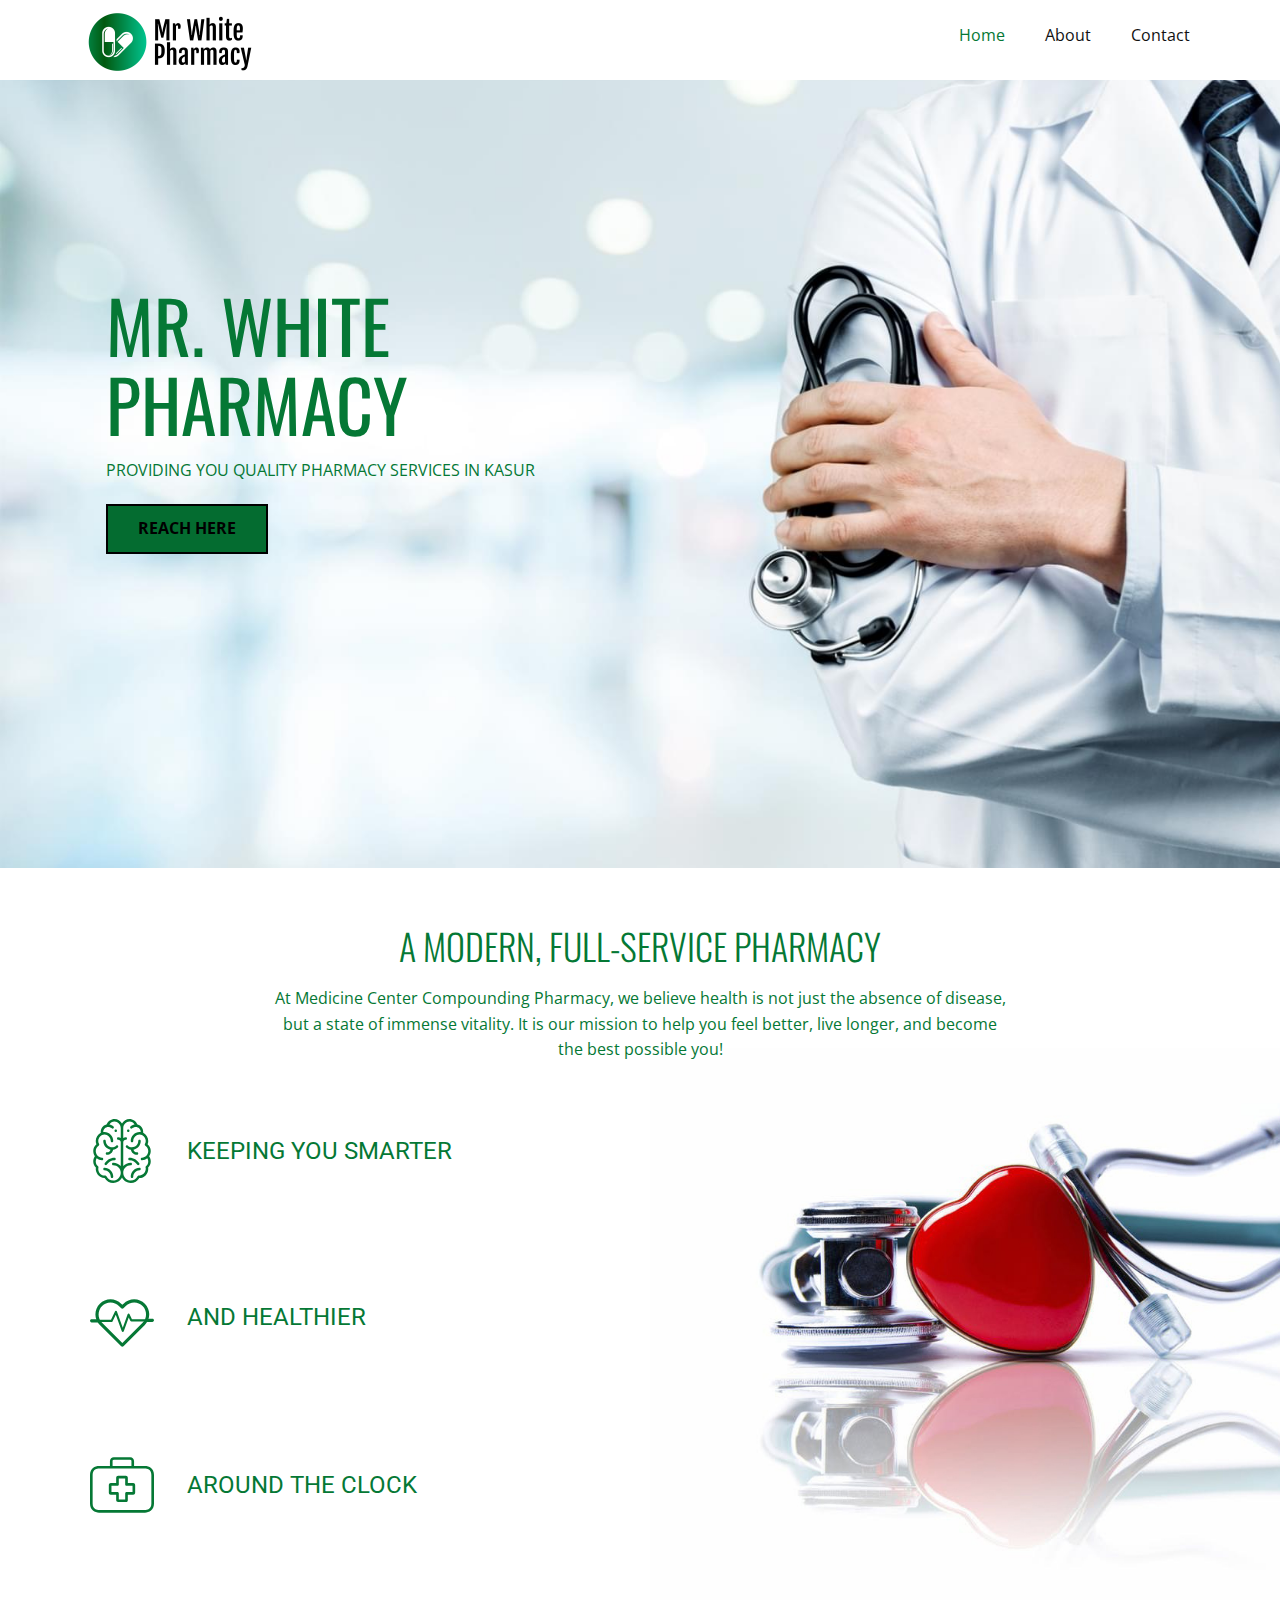
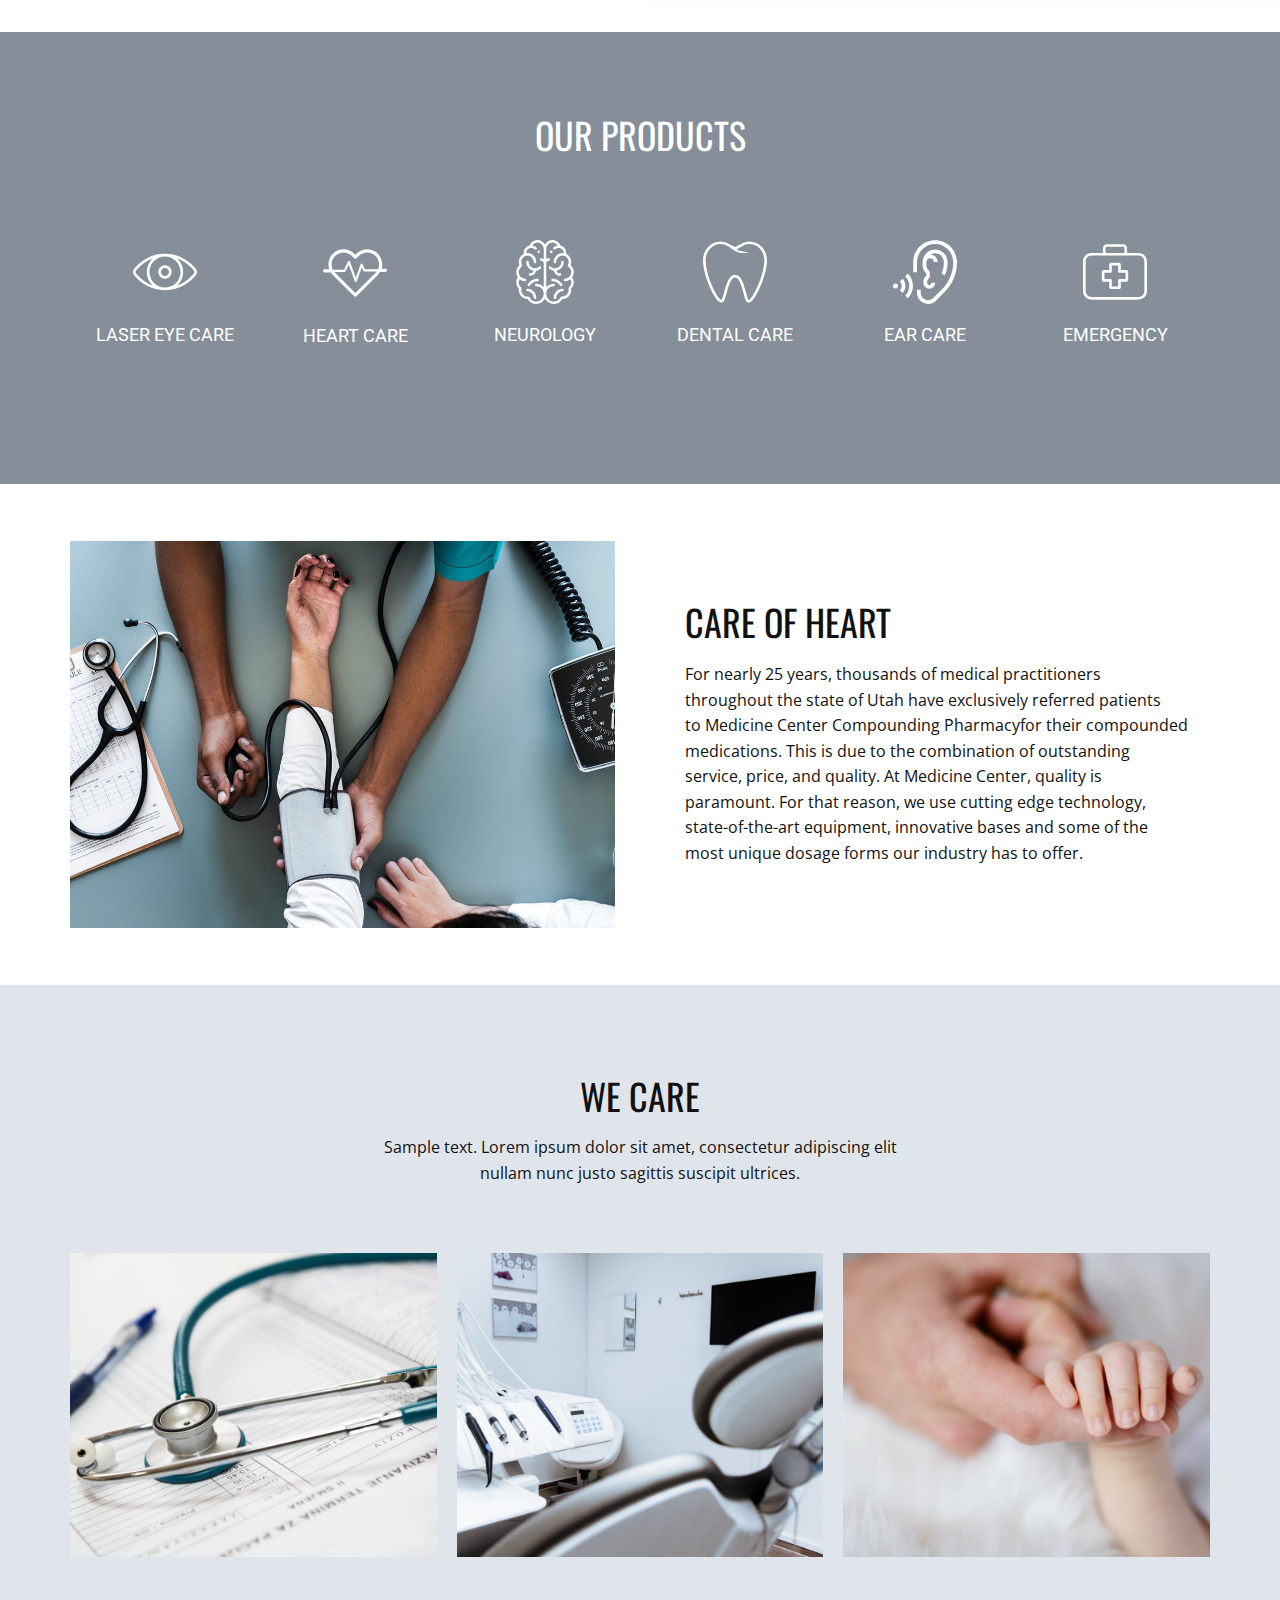
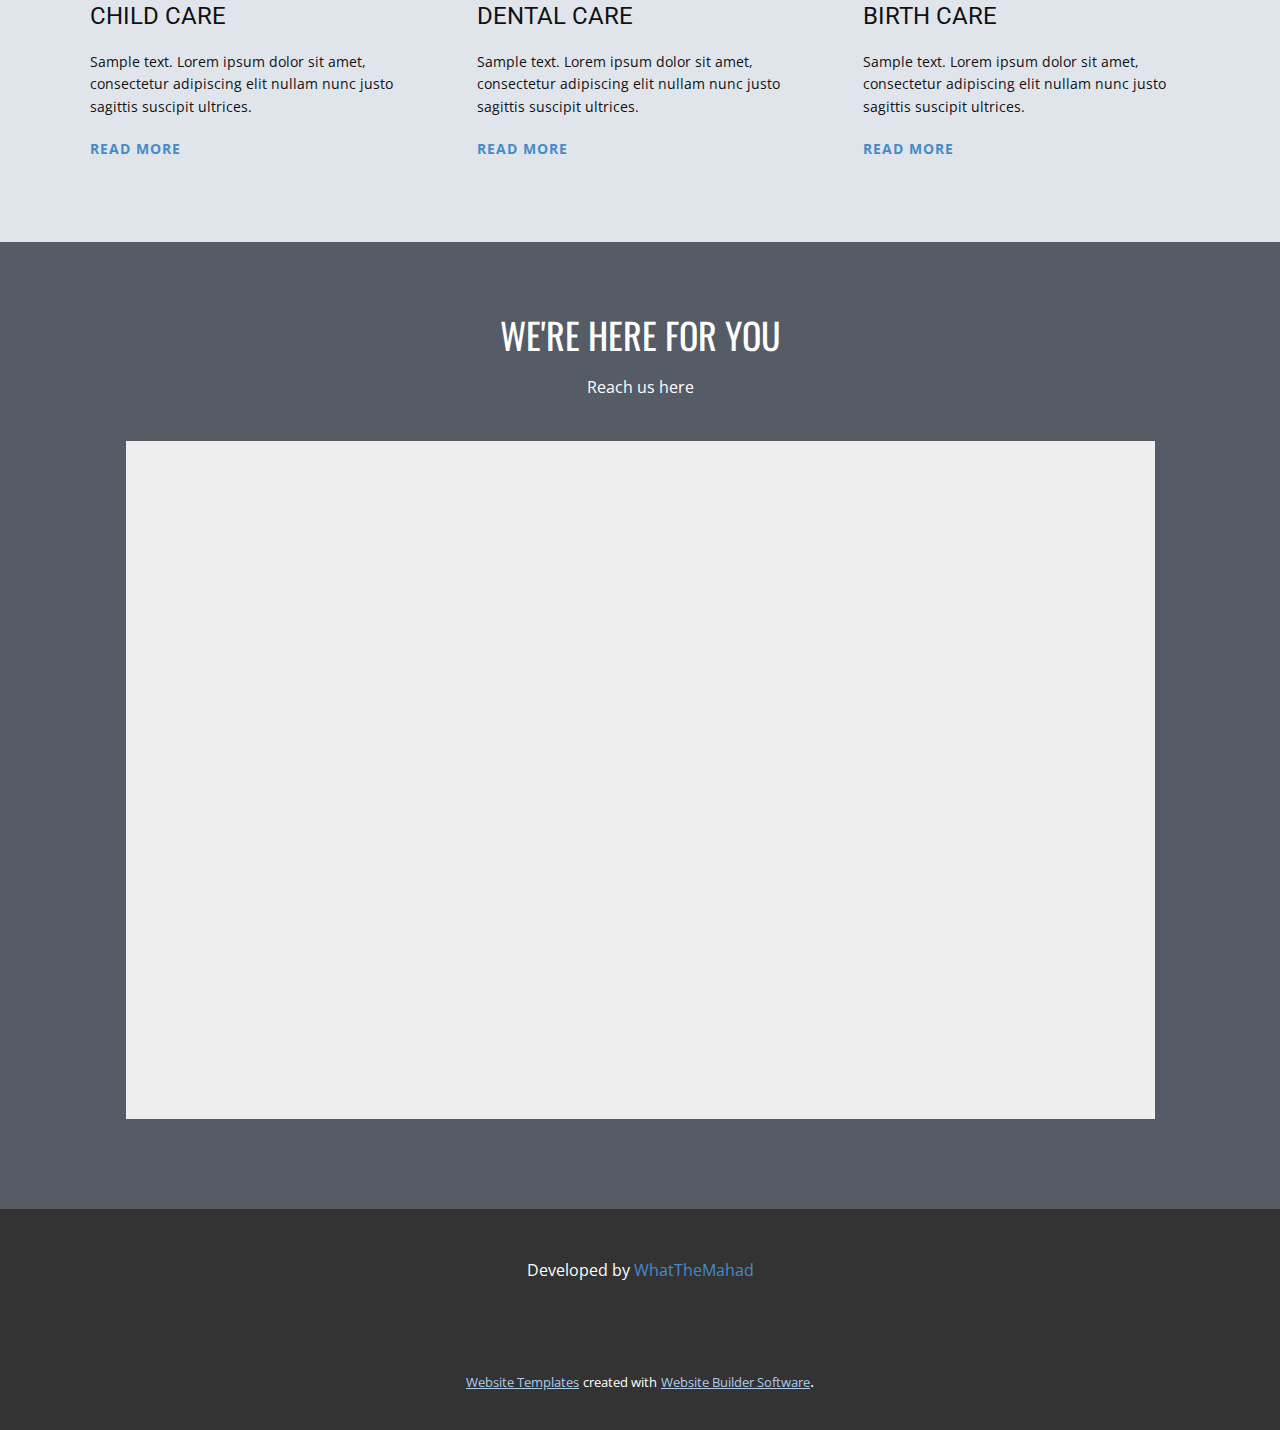
==== commit 99b1a5d9: "Update Mr-White-Pharmacy.html" ====
--- a/Mr-White-Pharmacy.html
+++ b/Mr-White-Pharmacy.html
@@ -156,7 +156,7 @@
       <div class="u-clearfix u-sheet u-sheet-1">
         <div class="u-align-center u-group u-group-1">
           <div class="u-container-layout u-container-layout-1">
-            <h2 class="u-custom-font u-font-oswald u-text u-text-1">our products include</h2>
+            <h2 class="u-custom-font u-font-oswald u-text u-text-1">our products</h2>
           </div>
         </div>
         <div class="u-clearfix u-expanded-width u-layout-wrap u-layout-wrap-1">
@@ -204,13 +204,13 @@
 </g><g><g><path d="M394.3,354.609C379.018,327.65,349.964,309,316,309c-5.522,0-10,4.477-10,10s4.478,10,10,10    c26.301,0,48.964,14.411,60.899,35.471c2.727,4.811,8.834,6.489,13.631,3.769C395.335,365.517,397.022,359.414,394.3,354.609z"></path>
 </g>
 </g><g></g><g></g><g></g><g></g><g></g><g></g><g></g><g></g><g></g><g></g><g></g><g></g><g></g><g></g><g></g></svg></span>
-                  <h3 class="u-text u-text-4">mental piece</h3>
+                  <h3 class="u-text u-text-4">neurology</h3>
                 </div>
               </div>
               <div class="u-align-center u-layout-cell u-size-10 u-size-30-md u-layout-cell-4">
                 <div class="u-container-layout u-valign-middle u-container-layout-5"><span class="u-icon u-icon-circle u-icon-4"><svg class="u-svg-link" preserveAspectRatio="xMidYMin slice" viewBox="0 0 407.504 407.504" style="undefined"><use xmlns:xlink="http://www.w3.org/1999/xlink" xlink:href="#svg-ef58"></use></svg><svg xmlns="http://www.w3.org/2000/svg" xmlns:xlink="http://www.w3.org/1999/xlink" version="1.1" id="svg-ef58" x="0px" y="0px" viewBox="0 0 407.504 407.504" style="enable-background:new 0 0 407.504 407.504;" xml:space="preserve" class="u-svg-content"><g><path d="M376.328,45.601c-21.131-23.658-50.213-36.686-81.891-36.686c-24.766,0-51.477,14.735-70.994,25.501   c-7.105,3.922-16.821,9.284-19.693,9.637c-2.859-0.347-12.525-5.695-19.613-9.616C164.67,23.666,138.009,8.915,113.068,8.915   c-31.679,0-60.762,13.028-81.894,36.686C11.071,68.108,0,97.734,0,129.021c0,44.695,16.05,108.255,42.933,170.029   c11.96,27.484,24.691,51.233,36.816,68.68c14.432,20.766,26.817,30.859,37.864,30.859c4.902,0,13.878-2.079,18.914-16.007   c4.894-13.534,9.296-29.069,13.964-45.547c12.354-43.606,27.728-97.878,52.48-97.878h1.563c11.005,0,20.856,9.426,30.115,28.818   c9.172,19.209,16.145,44.752,22.898,69.485c4.463,16.351,8.68,31.792,13.416,45.085c4.934,13.842,13.809,15.912,18.666,15.915   c10.992-0.001,23.365-10.249,37.828-31.329c12.094-17.626,24.852-41.611,36.895-69.361c27.02-62.271,43.152-125.354,43.152-168.75   C407.504,97.733,396.432,68.107,376.328,45.601 M286.797,77.685c-0.254-0.017-25.844-1.242-49.139-7.411   c-10.504-2.781-22.924-8.369-22.924-10.027c0-1.614,13.494-9.471,16.748-11.267c17.924-9.888,42.469-23.43,62.955-23.43   c60.361,0,96.432,52.609,96.432,103.471c0,40.62-16.008,102.744-41.779,162.126c-11.457,26.404-24.012,50.047-35.35,66.572   c-13.082,19.067-21.547,24.61-24.111,24.105c-1.574-0.311-1.77-1.427-2.994-4.865c-4.531-12.712-8.668-27.863-13.047-43.904   c-6.938-25.41-14.109-51.687-23.928-72.25c-12.301-25.762-27.062-38.285-45.126-38.285h-1.563   c-17.401,0-31.821,12.423-44.081,37.978c-9.786,20.397-17.218,46.631-24.404,72.002c-4.58,16.165-8.905,31.436-13.602,44.424   c-1.037,2.867-1.357,4.739-3.271,5.029c-1.5,0.228-7.907-0.269-24.204-23.718c-11.346-16.325-23.855-39.702-35.223-65.824   C32.556,233.517,16.635,170.91,16.635,129.02c0-50.862,36.071-103.471,96.433-103.471c15.69,0,36.309,7.149,55.155,19.124   c2.764,1.757,6.656,4.748,10.42,7.642c1.502,1.155,2.982,2.292,4.36,3.329c4.418,3.309,10.388,7.636,17.398,11.763   c2.989,1.764,6.708,3.96,10.658,5.636c15.105,6.412,31.121,9.663,47.602,9.663c16.793,0,28.088-2.987,28.199-3.022   c0,0,2.527-0.668,2.447-1.325C289.227,77.702,286.797,77.685,286.797,77.685z"></path>
 </g><g></g><g></g><g></g><g></g><g></g><g></g><g></g><g></g><g></g><g></g><g></g><g></g><g></g><g></g><g></g></svg></span>
-                  <h3 class="u-text u-text-5">Oral health</h3>
+                  <h3 class="u-text u-text-5">dental care</h3>
                 </div>
               </div>
               <div class="u-align-center u-layout-cell u-size-10 u-size-30-md u-layout-cell-5">
@@ -252,9 +252,8 @@
               </div>
               <div class="u-layout-cell u-right-cell u-size-30 u-layout-cell-2">
                 <div class="u-container-layout u-valign-middle">
-                  <h2 class="u-custom-font u-font-oswald u-text u-text-1">we are here for you</h2>
-                  <p class="u-text u-text-2">
-                  </p>
+                  <h2 class="u-custom-font u-font-oswald u-text u-text-1">care of heart</h2>
+                  <p class="u-text u-text-2">For nearly 25 years, thousands of medical practitioners throughout the state of Utah have exclusively referred patients to&nbsp;Medicine Center Compounding Pharmacyfor their compounded medications. This is due to the combination of outstanding service, price, and quality. At Medicine Center, quality is paramount. For that reason, we use cutting edge technology, state-of-the-art equipment, innovative bases and some of the most unique dosage forms our industry has to offer.</p>
                 </div>
               </div>
             </div>
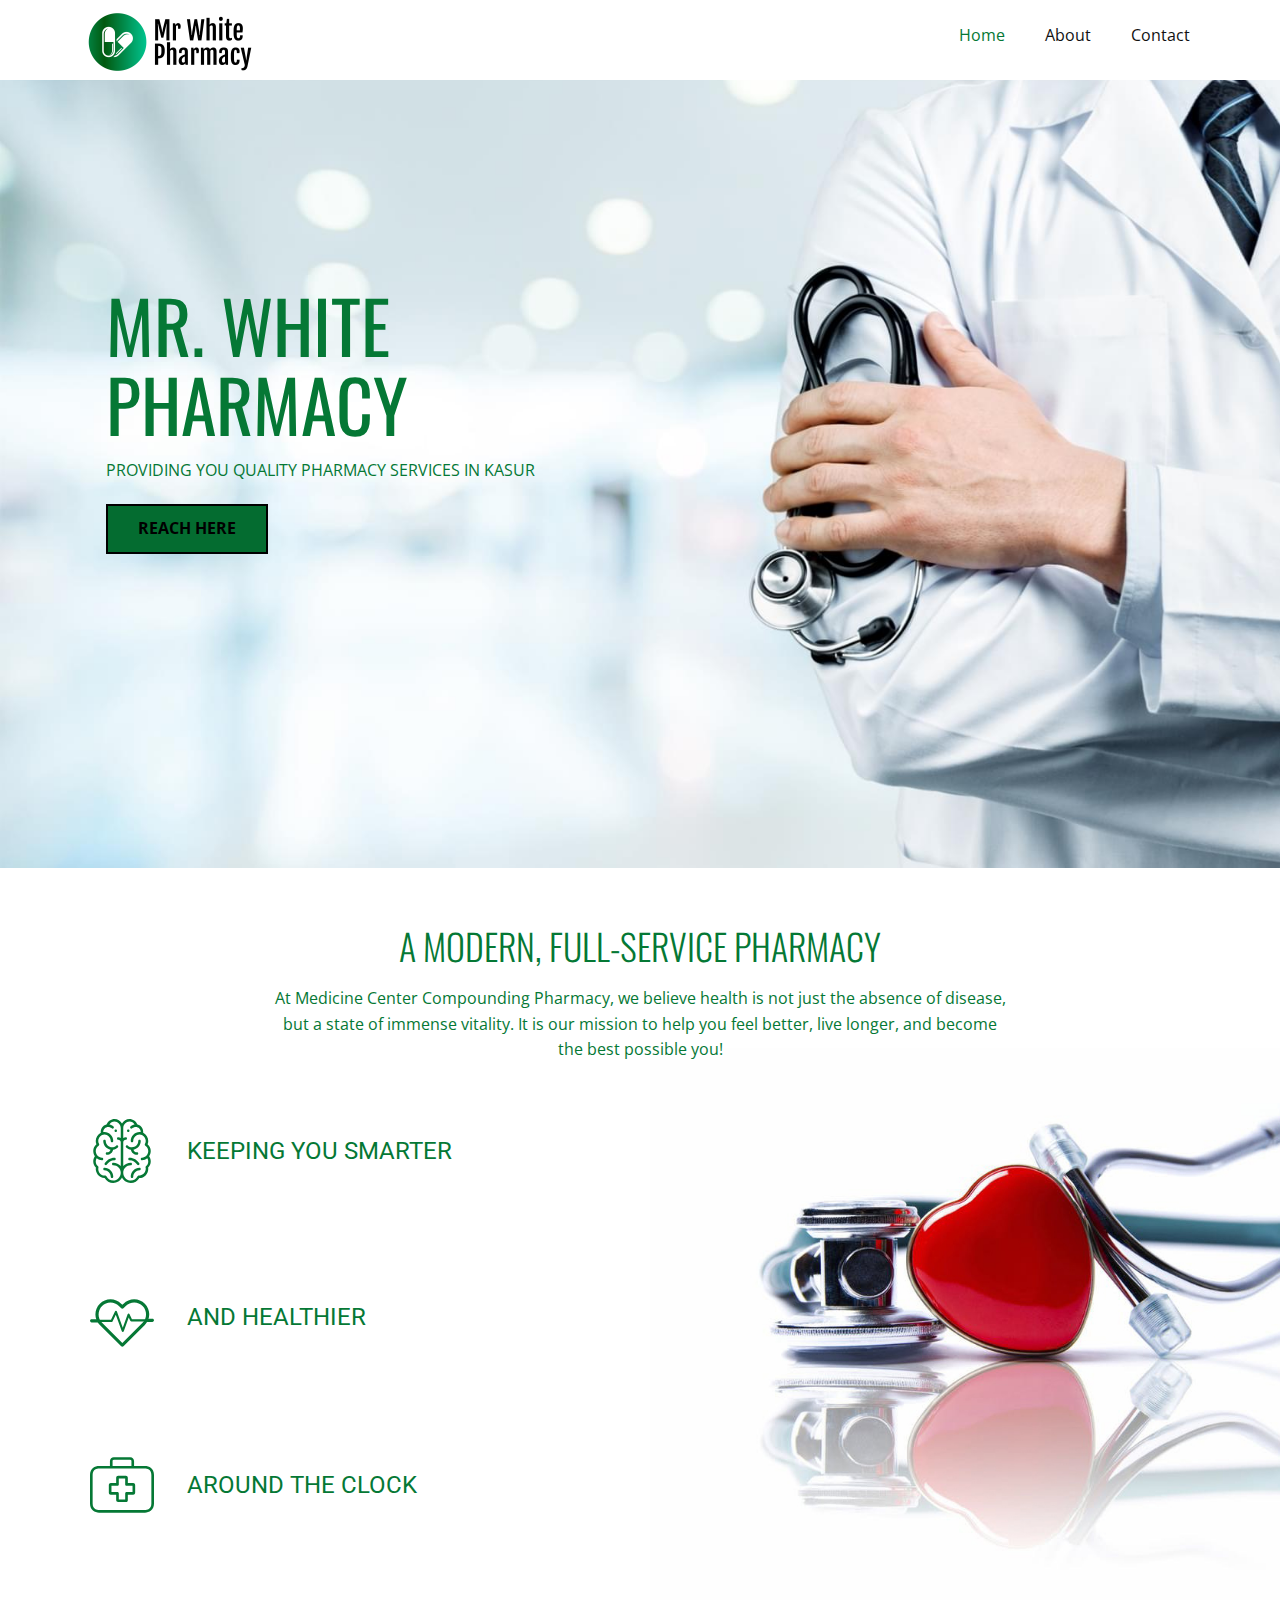
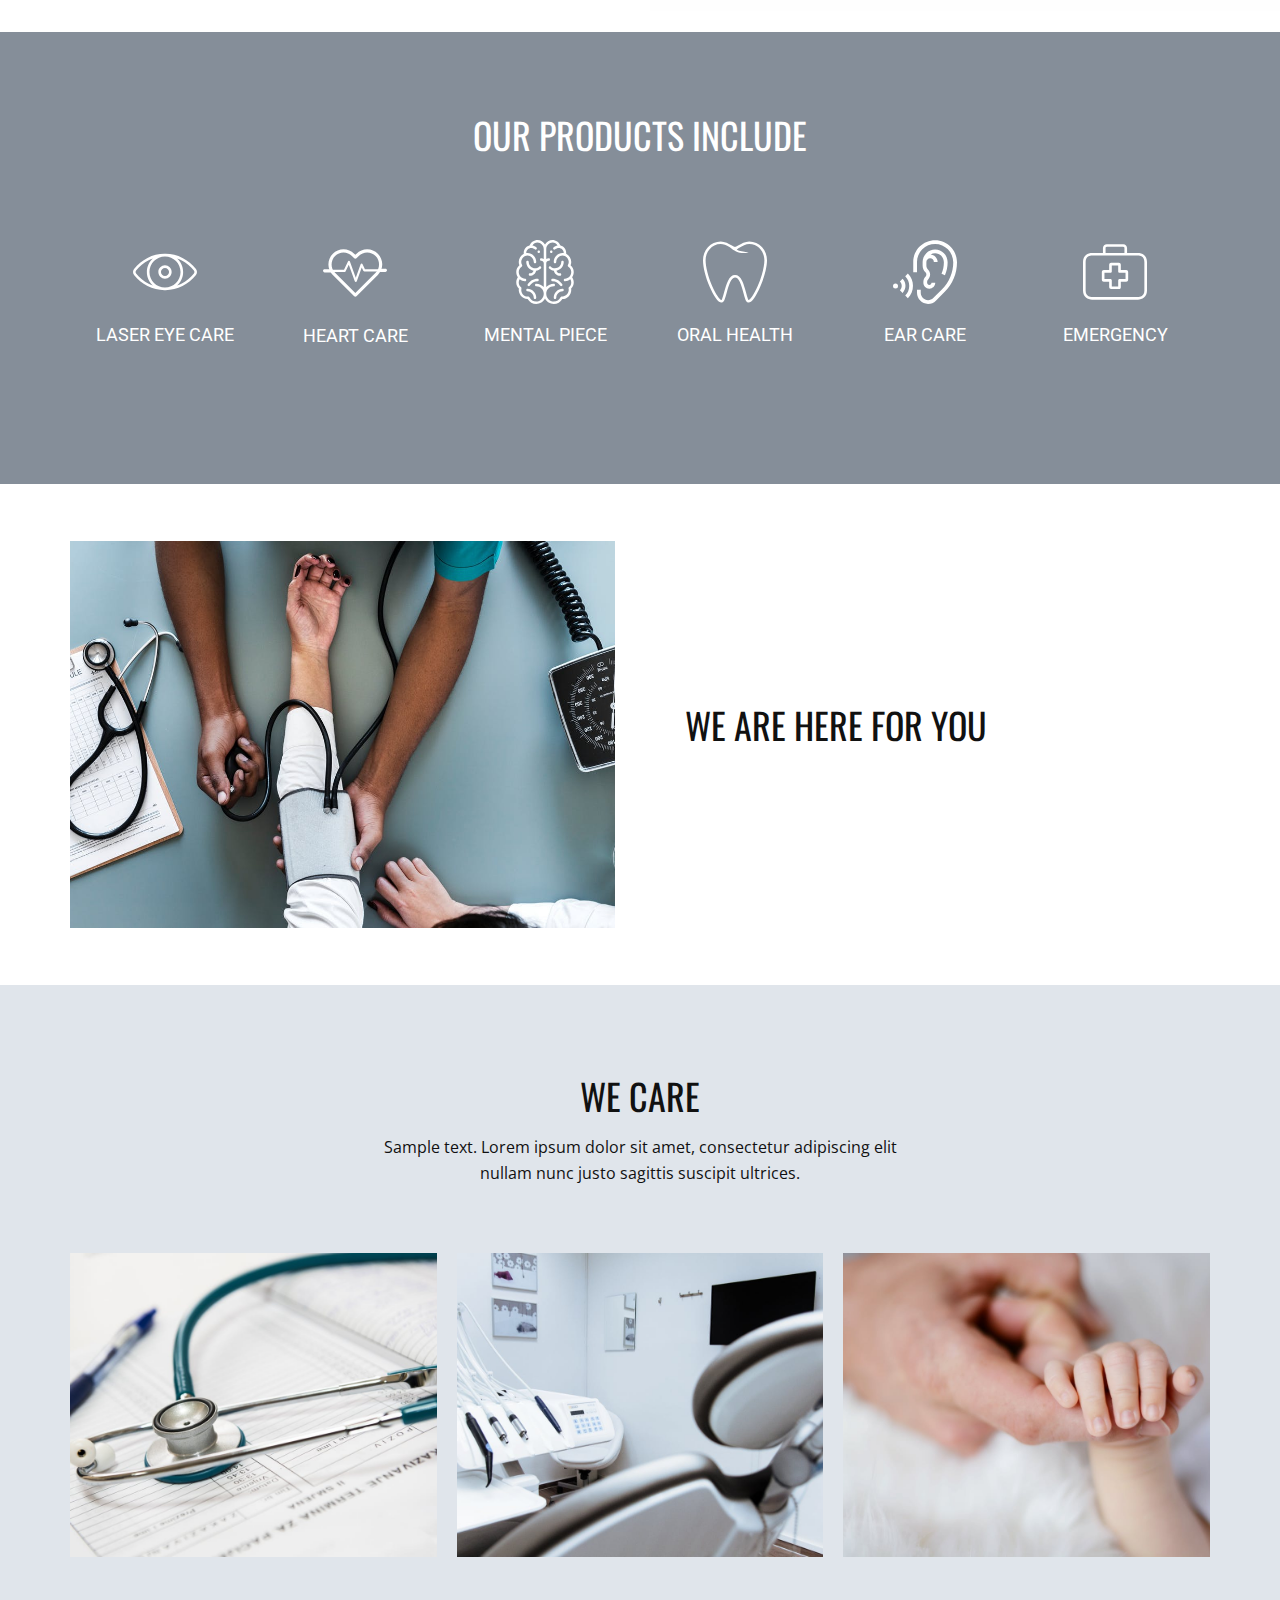
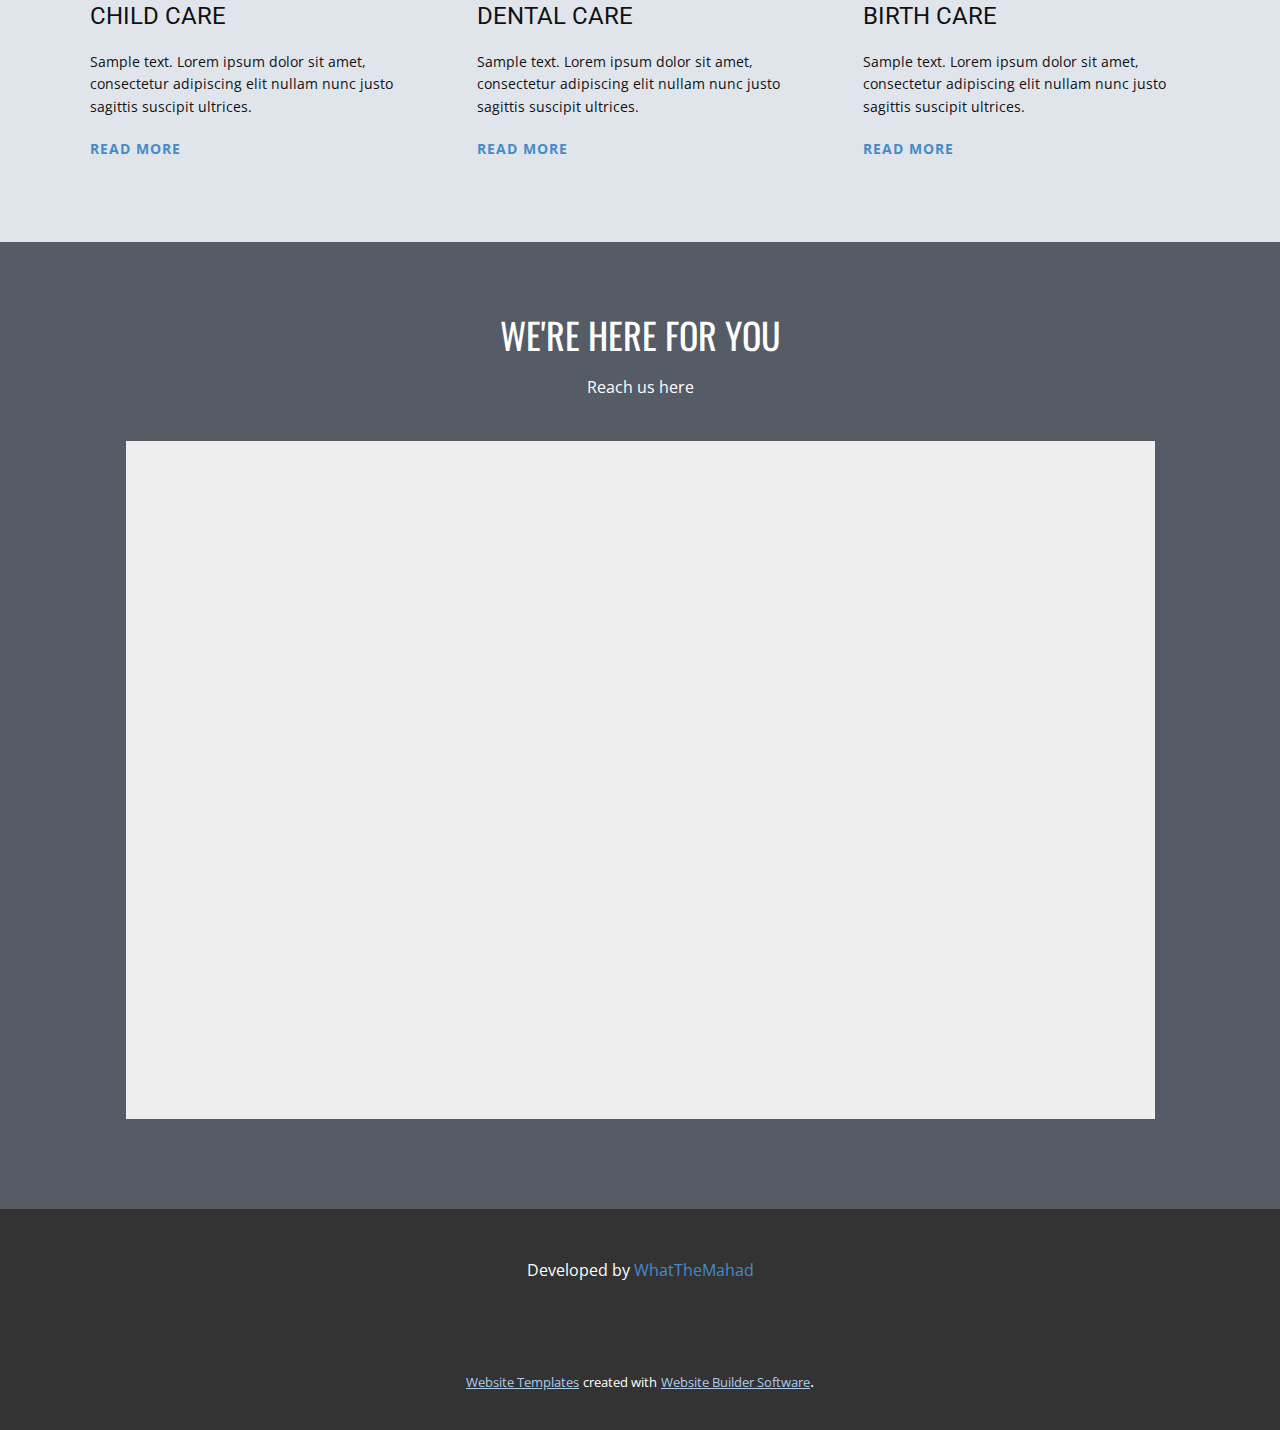
==== commit 27c318d6: "Merge branch 'main' of https://github.com/WhatTheMahad/mrwhitepharmacy into main" ====
--- a/Mr-White-Pharmacy.html
+++ b/Mr-White-Pharmacy.html
@@ -156,7 +156,7 @@
       <div class="u-clearfix u-sheet u-sheet-1">
         <div class="u-align-center u-group u-group-1">
           <div class="u-container-layout u-container-layout-1">
-            <h2 class="u-custom-font u-font-oswald u-text u-text-1">our products</h2>
+            <h2 class="u-custom-font u-font-oswald u-text u-text-1">our products include</h2>
           </div>
         </div>
         <div class="u-clearfix u-expanded-width u-layout-wrap u-layout-wrap-1">
@@ -204,13 +204,13 @@
 </g><g><g><path d="M394.3,354.609C379.018,327.65,349.964,309,316,309c-5.522,0-10,4.477-10,10s4.478,10,10,10    c26.301,0,48.964,14.411,60.899,35.471c2.727,4.811,8.834,6.489,13.631,3.769C395.335,365.517,397.022,359.414,394.3,354.609z"></path>
 </g>
 </g><g></g><g></g><g></g><g></g><g></g><g></g><g></g><g></g><g></g><g></g><g></g><g></g><g></g><g></g><g></g></svg></span>
-                  <h3 class="u-text u-text-4">neurology</h3>
+                  <h3 class="u-text u-text-4">mental piece</h3>
                 </div>
               </div>
               <div class="u-align-center u-layout-cell u-size-10 u-size-30-md u-layout-cell-4">
                 <div class="u-container-layout u-valign-middle u-container-layout-5"><span class="u-icon u-icon-circle u-icon-4"><svg class="u-svg-link" preserveAspectRatio="xMidYMin slice" viewBox="0 0 407.504 407.504" style="undefined"><use xmlns:xlink="http://www.w3.org/1999/xlink" xlink:href="#svg-ef58"></use></svg><svg xmlns="http://www.w3.org/2000/svg" xmlns:xlink="http://www.w3.org/1999/xlink" version="1.1" id="svg-ef58" x="0px" y="0px" viewBox="0 0 407.504 407.504" style="enable-background:new 0 0 407.504 407.504;" xml:space="preserve" class="u-svg-content"><g><path d="M376.328,45.601c-21.131-23.658-50.213-36.686-81.891-36.686c-24.766,0-51.477,14.735-70.994,25.501   c-7.105,3.922-16.821,9.284-19.693,9.637c-2.859-0.347-12.525-5.695-19.613-9.616C164.67,23.666,138.009,8.915,113.068,8.915   c-31.679,0-60.762,13.028-81.894,36.686C11.071,68.108,0,97.734,0,129.021c0,44.695,16.05,108.255,42.933,170.029   c11.96,27.484,24.691,51.233,36.816,68.68c14.432,20.766,26.817,30.859,37.864,30.859c4.902,0,13.878-2.079,18.914-16.007   c4.894-13.534,9.296-29.069,13.964-45.547c12.354-43.606,27.728-97.878,52.48-97.878h1.563c11.005,0,20.856,9.426,30.115,28.818   c9.172,19.209,16.145,44.752,22.898,69.485c4.463,16.351,8.68,31.792,13.416,45.085c4.934,13.842,13.809,15.912,18.666,15.915   c10.992-0.001,23.365-10.249,37.828-31.329c12.094-17.626,24.852-41.611,36.895-69.361c27.02-62.271,43.152-125.354,43.152-168.75   C407.504,97.733,396.432,68.107,376.328,45.601 M286.797,77.685c-0.254-0.017-25.844-1.242-49.139-7.411   c-10.504-2.781-22.924-8.369-22.924-10.027c0-1.614,13.494-9.471,16.748-11.267c17.924-9.888,42.469-23.43,62.955-23.43   c60.361,0,96.432,52.609,96.432,103.471c0,40.62-16.008,102.744-41.779,162.126c-11.457,26.404-24.012,50.047-35.35,66.572   c-13.082,19.067-21.547,24.61-24.111,24.105c-1.574-0.311-1.77-1.427-2.994-4.865c-4.531-12.712-8.668-27.863-13.047-43.904   c-6.938-25.41-14.109-51.687-23.928-72.25c-12.301-25.762-27.062-38.285-45.126-38.285h-1.563   c-17.401,0-31.821,12.423-44.081,37.978c-9.786,20.397-17.218,46.631-24.404,72.002c-4.58,16.165-8.905,31.436-13.602,44.424   c-1.037,2.867-1.357,4.739-3.271,5.029c-1.5,0.228-7.907-0.269-24.204-23.718c-11.346-16.325-23.855-39.702-35.223-65.824   C32.556,233.517,16.635,170.91,16.635,129.02c0-50.862,36.071-103.471,96.433-103.471c15.69,0,36.309,7.149,55.155,19.124   c2.764,1.757,6.656,4.748,10.42,7.642c1.502,1.155,2.982,2.292,4.36,3.329c4.418,3.309,10.388,7.636,17.398,11.763   c2.989,1.764,6.708,3.96,10.658,5.636c15.105,6.412,31.121,9.663,47.602,9.663c16.793,0,28.088-2.987,28.199-3.022   c0,0,2.527-0.668,2.447-1.325C289.227,77.702,286.797,77.685,286.797,77.685z"></path>
 </g><g></g><g></g><g></g><g></g><g></g><g></g><g></g><g></g><g></g><g></g><g></g><g></g><g></g><g></g><g></g></svg></span>
-                  <h3 class="u-text u-text-5">dental care</h3>
+                  <h3 class="u-text u-text-5">Oral health</h3>
                 </div>
               </div>
               <div class="u-align-center u-layout-cell u-size-10 u-size-30-md u-layout-cell-5">
@@ -252,8 +252,9 @@
               </div>
               <div class="u-layout-cell u-right-cell u-size-30 u-layout-cell-2">
                 <div class="u-container-layout u-valign-middle">
-                  <h2 class="u-custom-font u-font-oswald u-text u-text-1">care of heart</h2>
-                  <p class="u-text u-text-2">For nearly 25 years, thousands of medical practitioners throughout the state of Utah have exclusively referred patients to&nbsp;Medicine Center Compounding Pharmacyfor their compounded medications. This is due to the combination of outstanding service, price, and quality. At Medicine Center, quality is paramount. For that reason, we use cutting edge technology, state-of-the-art equipment, innovative bases and some of the most unique dosage forms our industry has to offer.</p>
+                  <h2 class="u-custom-font u-font-oswald u-text u-text-1">we are here for you</h2>
+                  <p class="u-text u-text-2">
+                  </p>
                 </div>
               </div>
             </div>
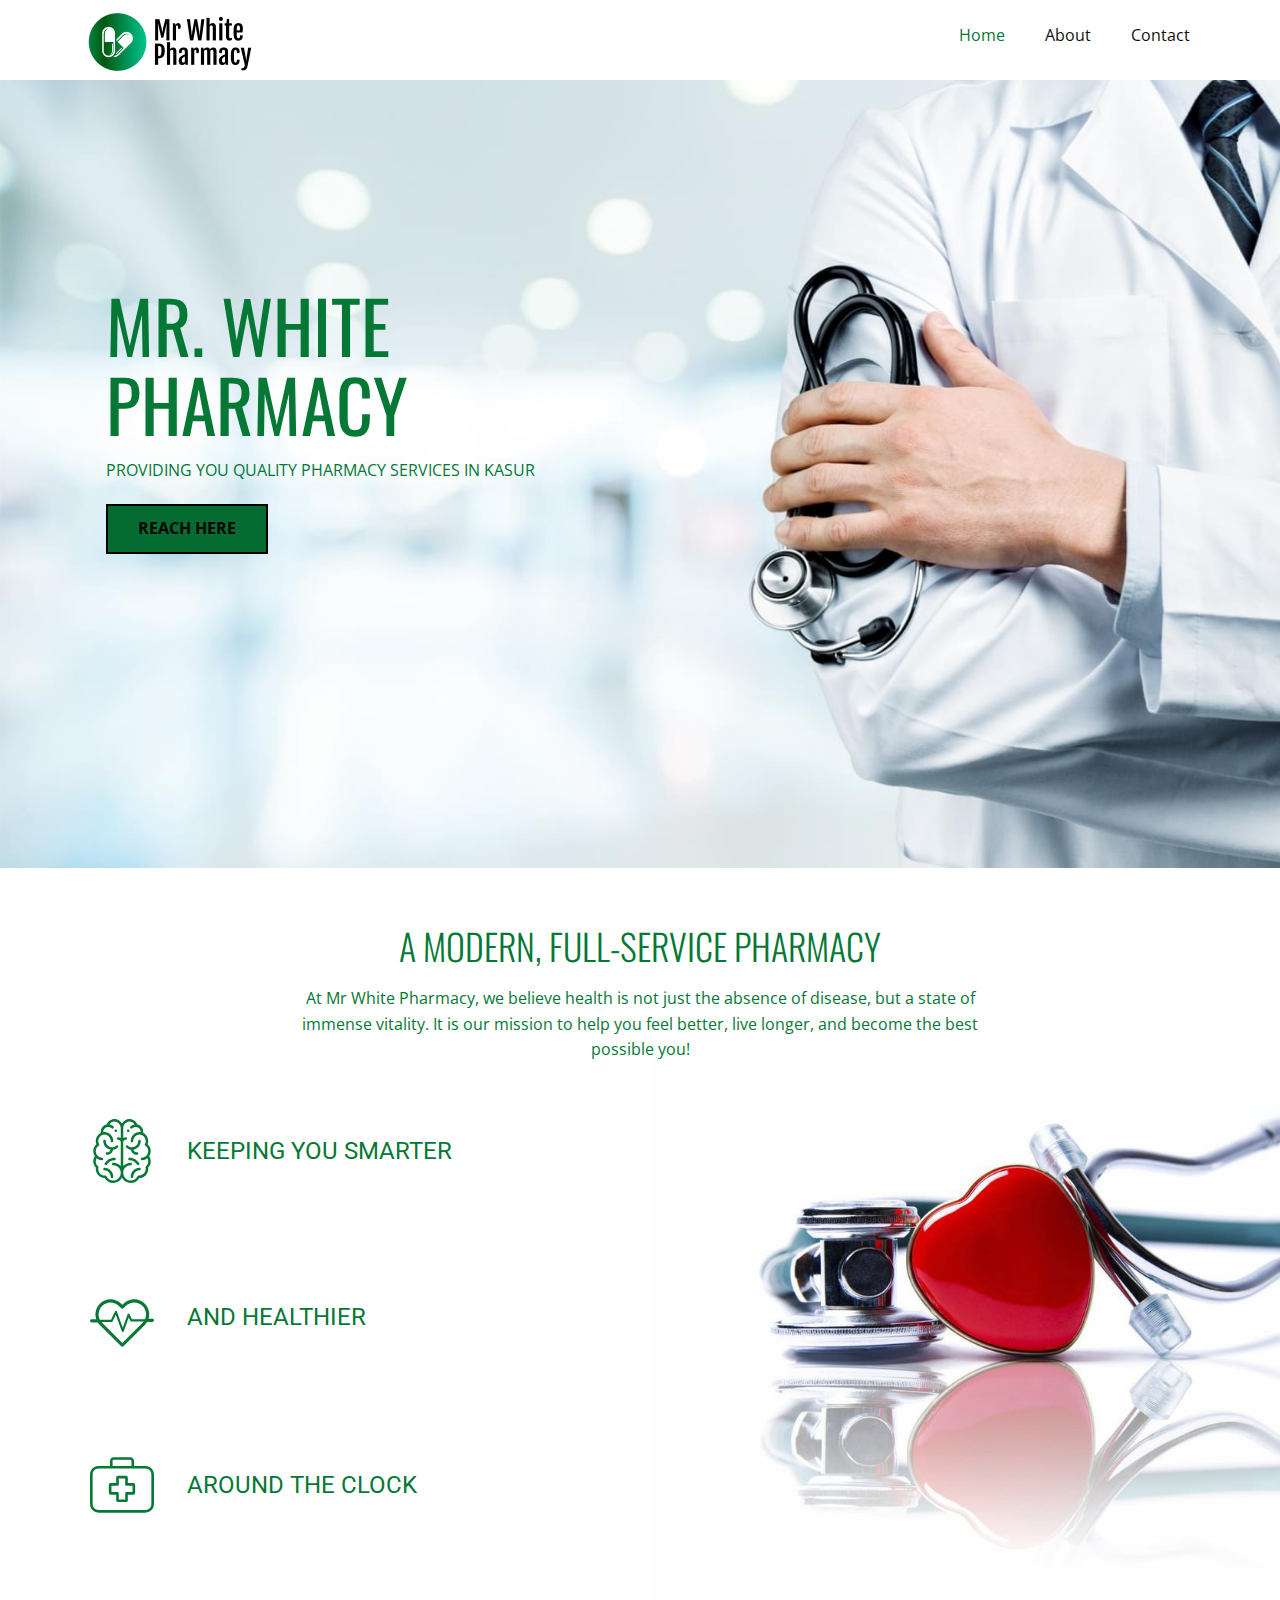
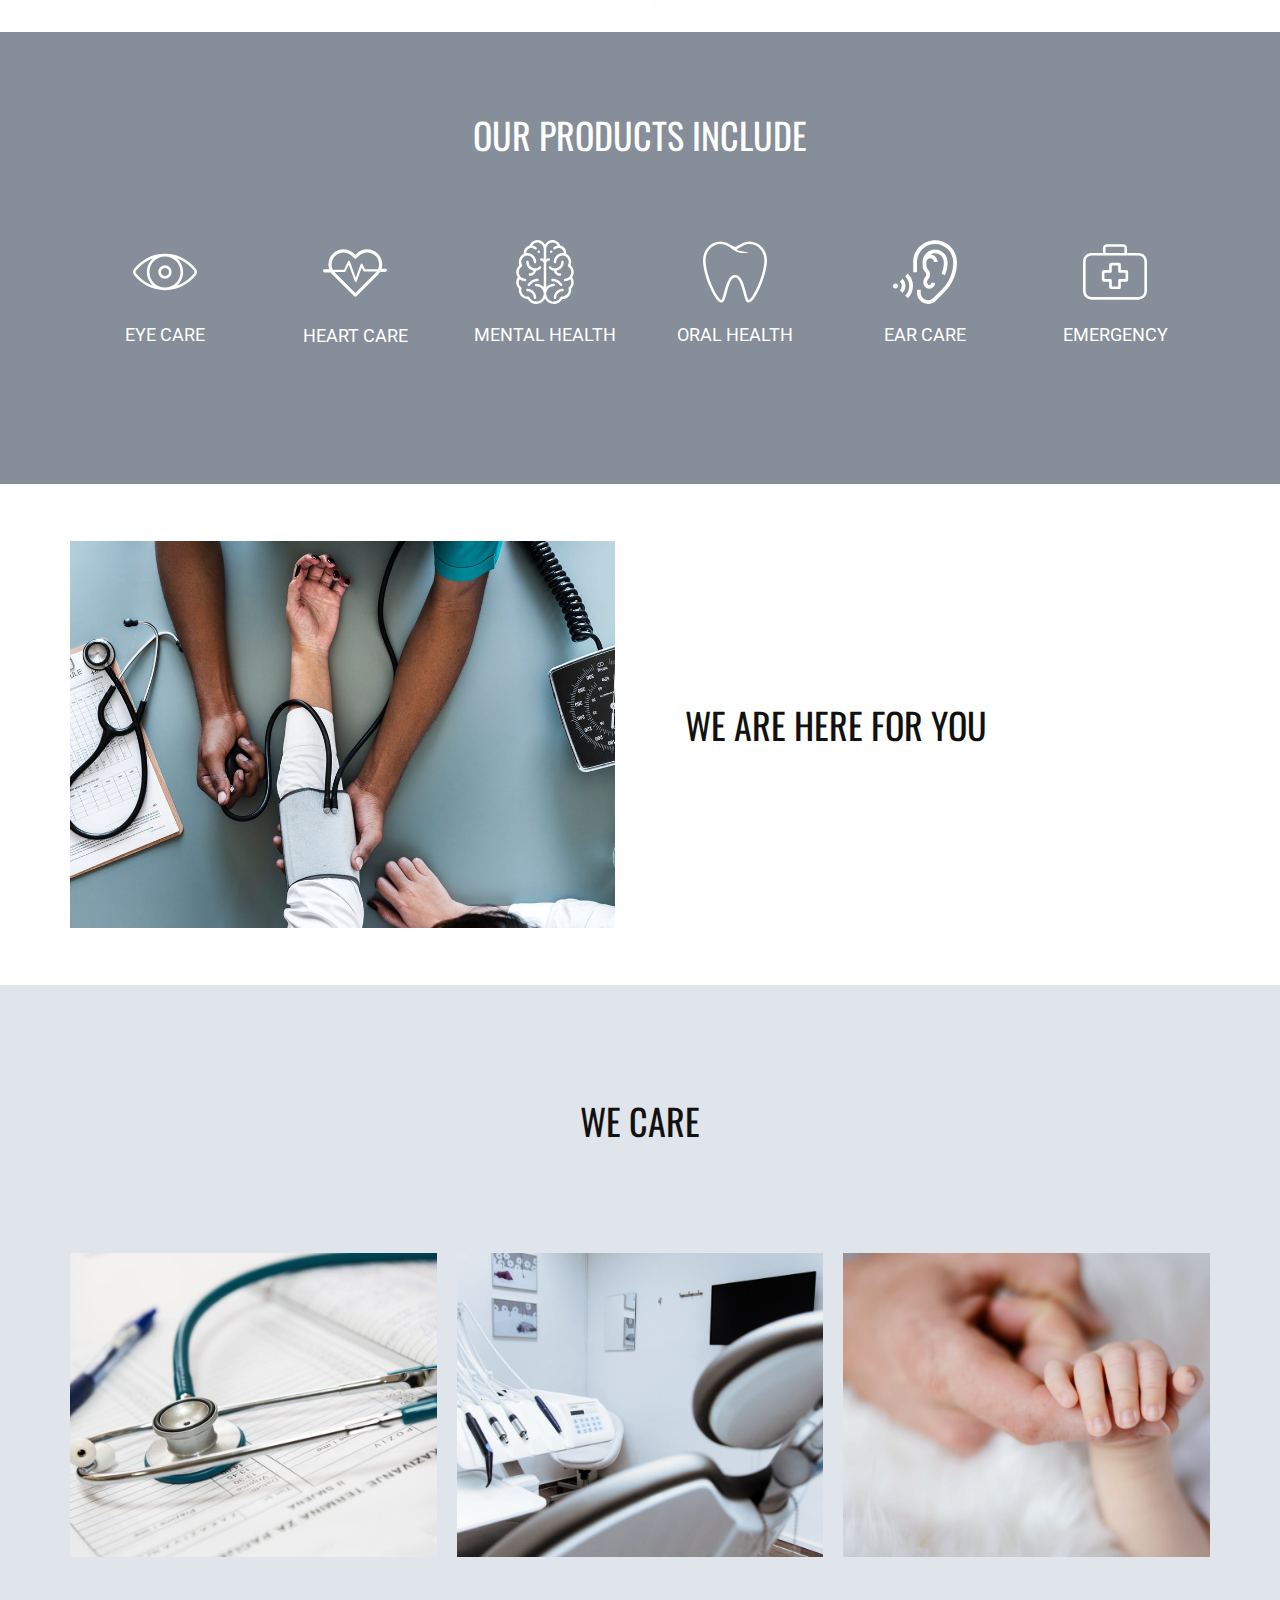
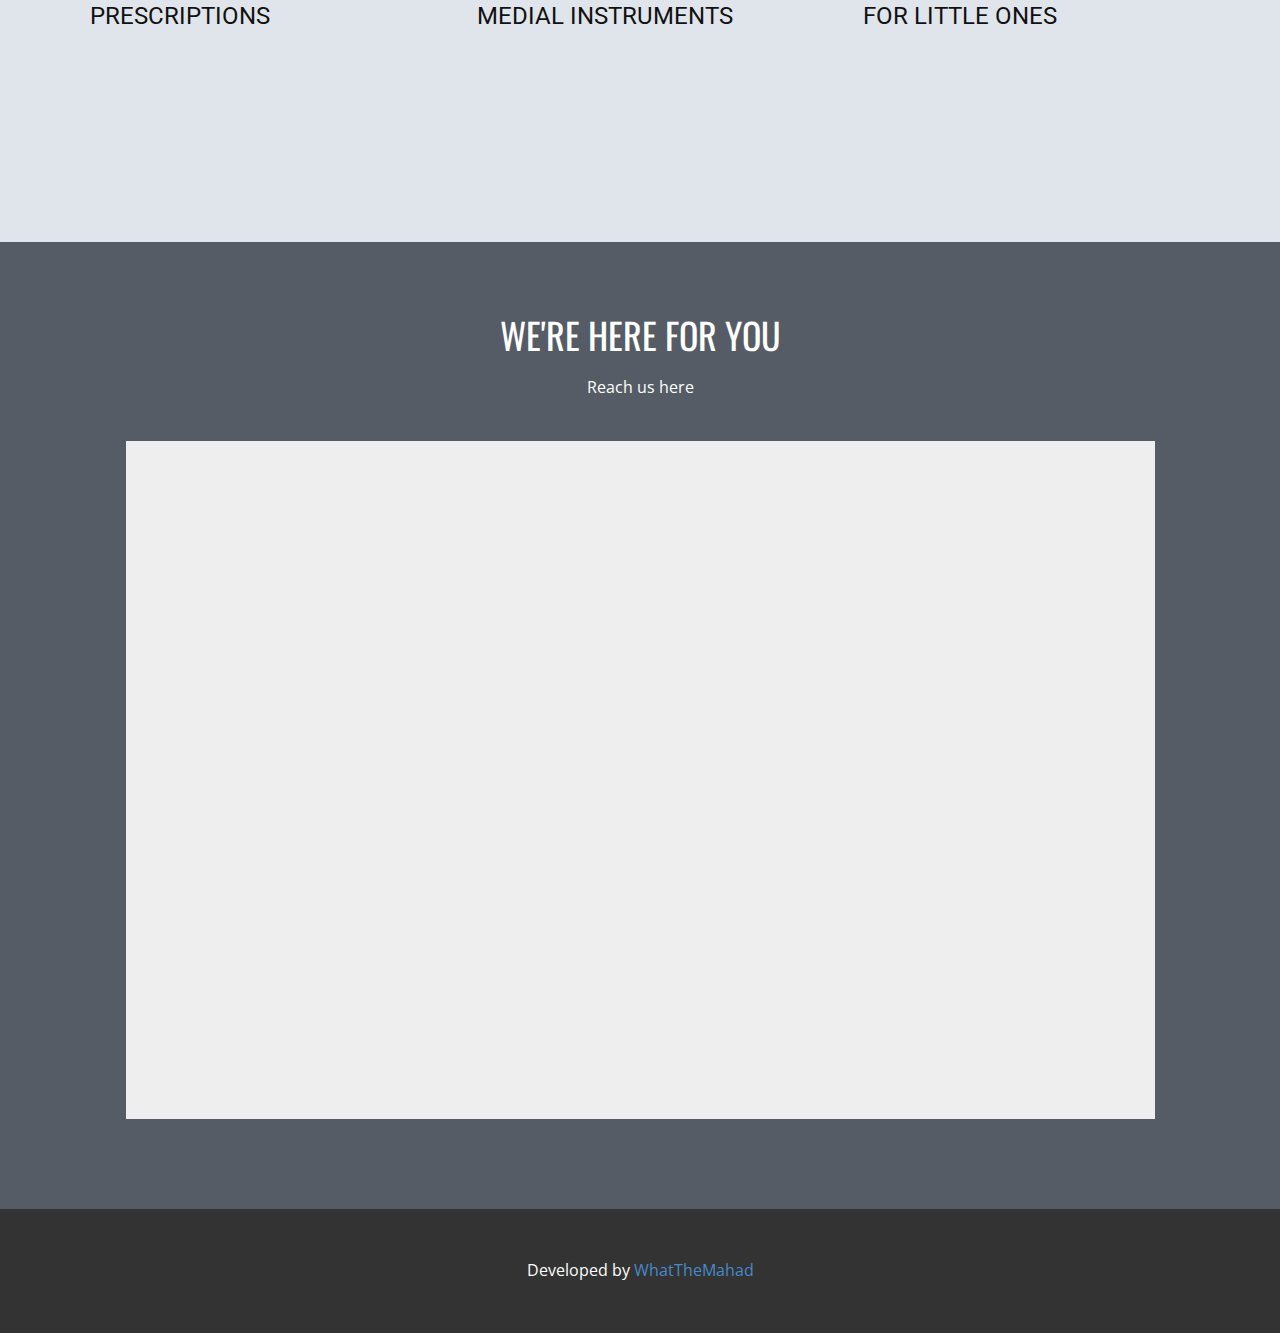
==== commit eb7d8bfe: "Update Mr-White-Pharmacy.html" ====
--- a/Mr-White-Pharmacy.html
+++ b/Mr-White-Pharmacy.html
@@ -35,7 +35,7 @@
     <meta property="og:url" content="index.html">
   </head>
   <body class="u-body"><header class="u-clearfix u-header u-header" id="sec-38f5"><div class="u-clearfix u-sheet u-sheet-1">
-        <a href="https://nicepage.com" class="u-image u-logo u-image-1" data-image-width="199" data-image-height="70">
+        <a href="https://mrwhitepharmacy.netlify.app" class="u-image u-logo u-image-1" data-image-width="199" data-image-height="70">
           <img src="images/mrwhite.png" class="u-logo-image u-logo-image-1" data-image-width="211.6">
         </a>
         <nav class="u-menu u-menu-dropdown u-offcanvas u-menu-1">
@@ -147,7 +147,7 @@
         <div class="u-align-center u-expanded-width-md u-expanded-width-xs u-group u-group-1">
           <div class="u-container-layout u-valign-middle u-container-layout-5">
             <h2 class="u-custom-font u-font-oswald u-text u-text-custom-color-2 u-text-4">A MODERN, FULL-SERVICE PHARMACY</h2>
-            <p class="u-text u-text-custom-color-2 u-text-5">At Medicine Center Compounding Pharmacy, we believe health is not just the absence of disease, but a state of immense vitality. It is our mission to help you feel better, live longer, and become the best possible you!</p>
+            <p class="u-text u-text-custom-color-2 u-text-5">At Mr White Pharmacy, we believe health is not just the absence of disease, but a state of immense vitality. It is our mission to help you feel better, live longer, and become the best possible you!</p>
           </div>
         </div>
       </div>
@@ -168,7 +168,7 @@
 </g><g><g><path d="M256,202.804c-29.332,0-53.195,23.863-53.195,53.195s23.863,53.195,53.195,53.195s53.195-23.863,53.195-53.195    C309.196,226.667,285.333,202.804,256,202.804z M256,288.367c-17.847,0-32.368-14.519-32.368-32.368    c0-17.848,14.519-32.367,32.368-32.367c17.847,0,32.367,14.519,32.367,32.367C288.368,273.848,273.847,288.367,256,288.367z"></path>
 </g>
 </g><g></g><g></g><g></g><g></g><g></g><g></g><g></g><g></g><g></g><g></g><g></g><g></g><g></g><g></g><g></g></svg></span>
-                  <h3 class="u-text u-text-2">laser eye care</h3>
+                  <h3 class="u-text u-text-2"> eye care</h3>
                 </div>
               </div>
               <div class="u-align-center-md u-align-center-sm u-align-center-xs u-layout-cell u-size-10 u-size-30-md u-layout-cell-2">
@@ -204,7 +204,7 @@
 </g><g><g><path d="M394.3,354.609C379.018,327.65,349.964,309,316,309c-5.522,0-10,4.477-10,10s4.478,10,10,10    c26.301,0,48.964,14.411,60.899,35.471c2.727,4.811,8.834,6.489,13.631,3.769C395.335,365.517,397.022,359.414,394.3,354.609z"></path>
 </g>
 </g><g></g><g></g><g></g><g></g><g></g><g></g><g></g><g></g><g></g><g></g><g></g><g></g><g></g><g></g><g></g></svg></span>
-                  <h3 class="u-text u-text-4">mental piece</h3>
+                  <h3 class="u-text u-text-4">mental health</h3>
                 </div>
               </div>
               <div class="u-align-center u-layout-cell u-size-10 u-size-30-md u-layout-cell-4">
@@ -267,7 +267,7 @@
         <div class="u-align-center u-group u-group-1">
           <div class="u-container-layout u-valign-middle u-container-layout-1">
             <h2 class="u-custom-font u-font-oswald u-text u-text-1">we care</h2>
-            <p class="u-text u-text-2">Sample text. Lorem ipsum dolor sit amet, consectetur adipiscing elit nullam nunc justo sagittis suscipit ultrices.</p>
+            <p class="u-text u-text-2"></p>
           </div>
         </div>
         <div class="u-clearfix u-expanded-width u-gutter-20 u-layout-wrap u-layout-wrap-1">
@@ -276,25 +276,25 @@
               <div class="u-expand-resize u-layout-cell u-left-cell u-size-20 u-size-20-md u-white u-layout-cell-1">
                 <div class="u-container-layout">
                   <img class="u-expanded-width u-image u-image-1" src="images/b6f4c452eabd98602023c4a997ae454e.jpeg">
-                  <h3 class="u-text u-text-3">child care</h3>
-                  <p class="u-text u-text-4">Sample text. Lorem ipsum dolor sit amet, consectetur adipiscing elit nullam nunc justo sagittis suscipit ultrices.</p>
-                  <a href="https://nicepage.com/c/pricing-website-templates" class="u-link u-link-1">read more</a>
+                  <h3 class="u-text u-text-3">prescriptions</h3>
+                  <p class="u-text u-text-4"></p>
+                  
                 </div>
               </div>
               <div class="u-layout-cell u-size-20 u-size-20-md u-white u-layout-cell-2">
                 <div class="u-container-layout">
                   <img class="u-expanded-width u-image u-image-2" src="images/fd645fffe75a3b862c96027a9831be32.jpeg">
-                  <h3 class="u-text u-text-5">dental care</h3>
-                  <p class="u-text u-text-6">Sample text. Lorem ipsum dolor sit amet, consectetur adipiscing elit nullam nunc justo sagittis suscipit ultrices.</p>
-                  <a href="https://nicepage.com/c/grid-website-templates" class="u-link u-link-2">read more</a>
+                  <h3 class="u-text u-text-5">medial instruments</h3>
+                  <p class="u-text u-text-6"></p>
+                  
                 </div>
               </div>
               <div class="u-layout-cell u-right-cell u-size-20 u-size-20-md u-white u-layout-cell-3">
                 <div class="u-container-layout">
                   <img class="u-expanded-width u-image u-image-3" src="images/b5fe5145dc5c44d9f83a05cdad99ab29.jpeg">
-                  <h3 class="u-text u-text-7">birth care</h3>
-                  <p class="u-text u-text-8">Sample text. Lorem ipsum dolor sit amet, consectetur adipiscing elit nullam nunc justo sagittis suscipit ultrices.</p>
-                  <a href="https://nicepage.com/c/medicine-science-html-templates" class="u-link u-link-3">read more</a>
+                  <h3 class="u-text u-text-7">for little ones</h3>
+                  <p class="u-text u-text-8"></p>
+                  
                 </div>
               </div>
             </div>
@@ -323,16 +323,5 @@
         <p class="u-small-text u-text u-text-variant u-text-1">Developed by <a href="https://whatthemahad.com" class="u-active-none u-border-none u-btn u-button-link u-button-style u-hover-none u-none u-text-palette-1-base u-btn-1" target="_blank">WhatTheMahad</a>
         </p>
       </div></footer>
-    <section class="u-backlink u-clearfix u-grey-80">
-      <a class="u-link" href="https://nicepage.com/website-templates" target="_blank">
-        <span>Website Templates</span>
-      </a>
-      <p class="u-text">
-        <span>created with</span>
-      </p>
-      <a class="u-link" href="https://nicepage.com/" target="_blank">
-        <span>Website Builder Software</span>
-      </a>. 
-    </section>
   </body>
 </html>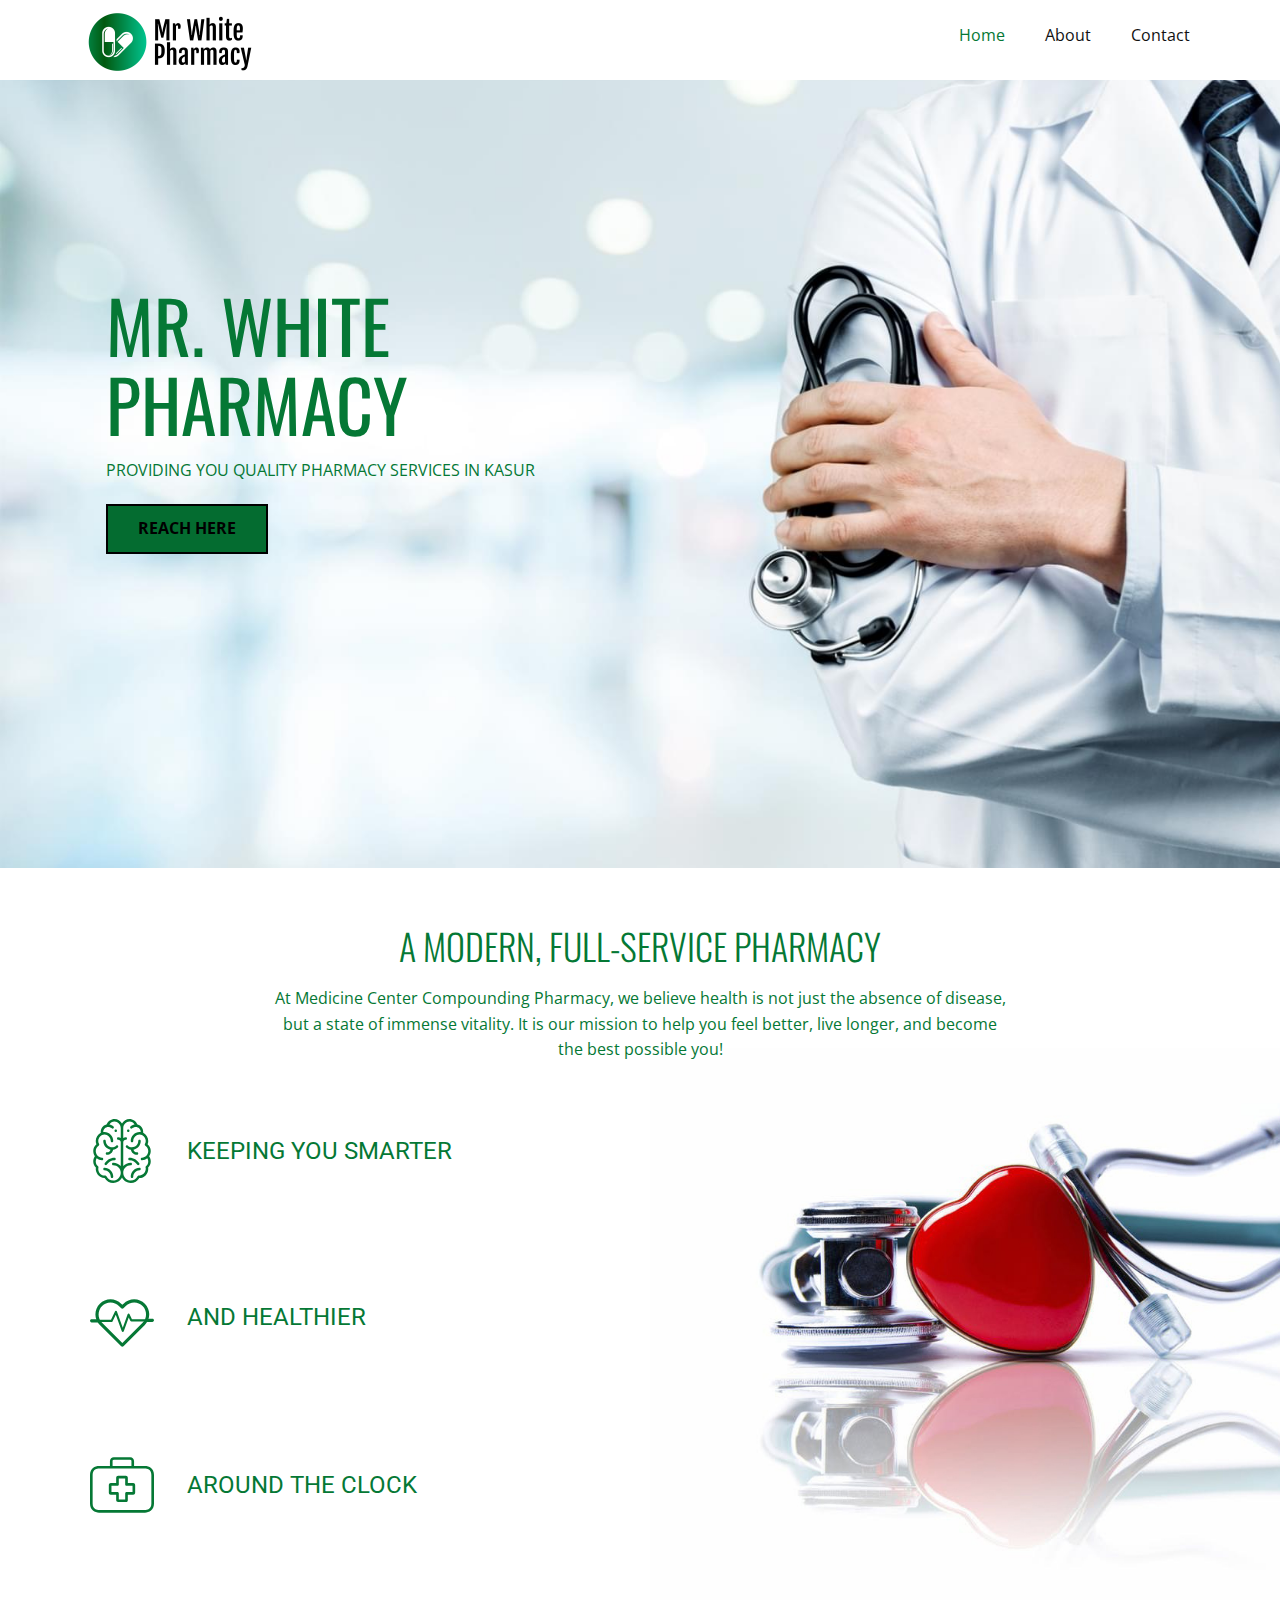
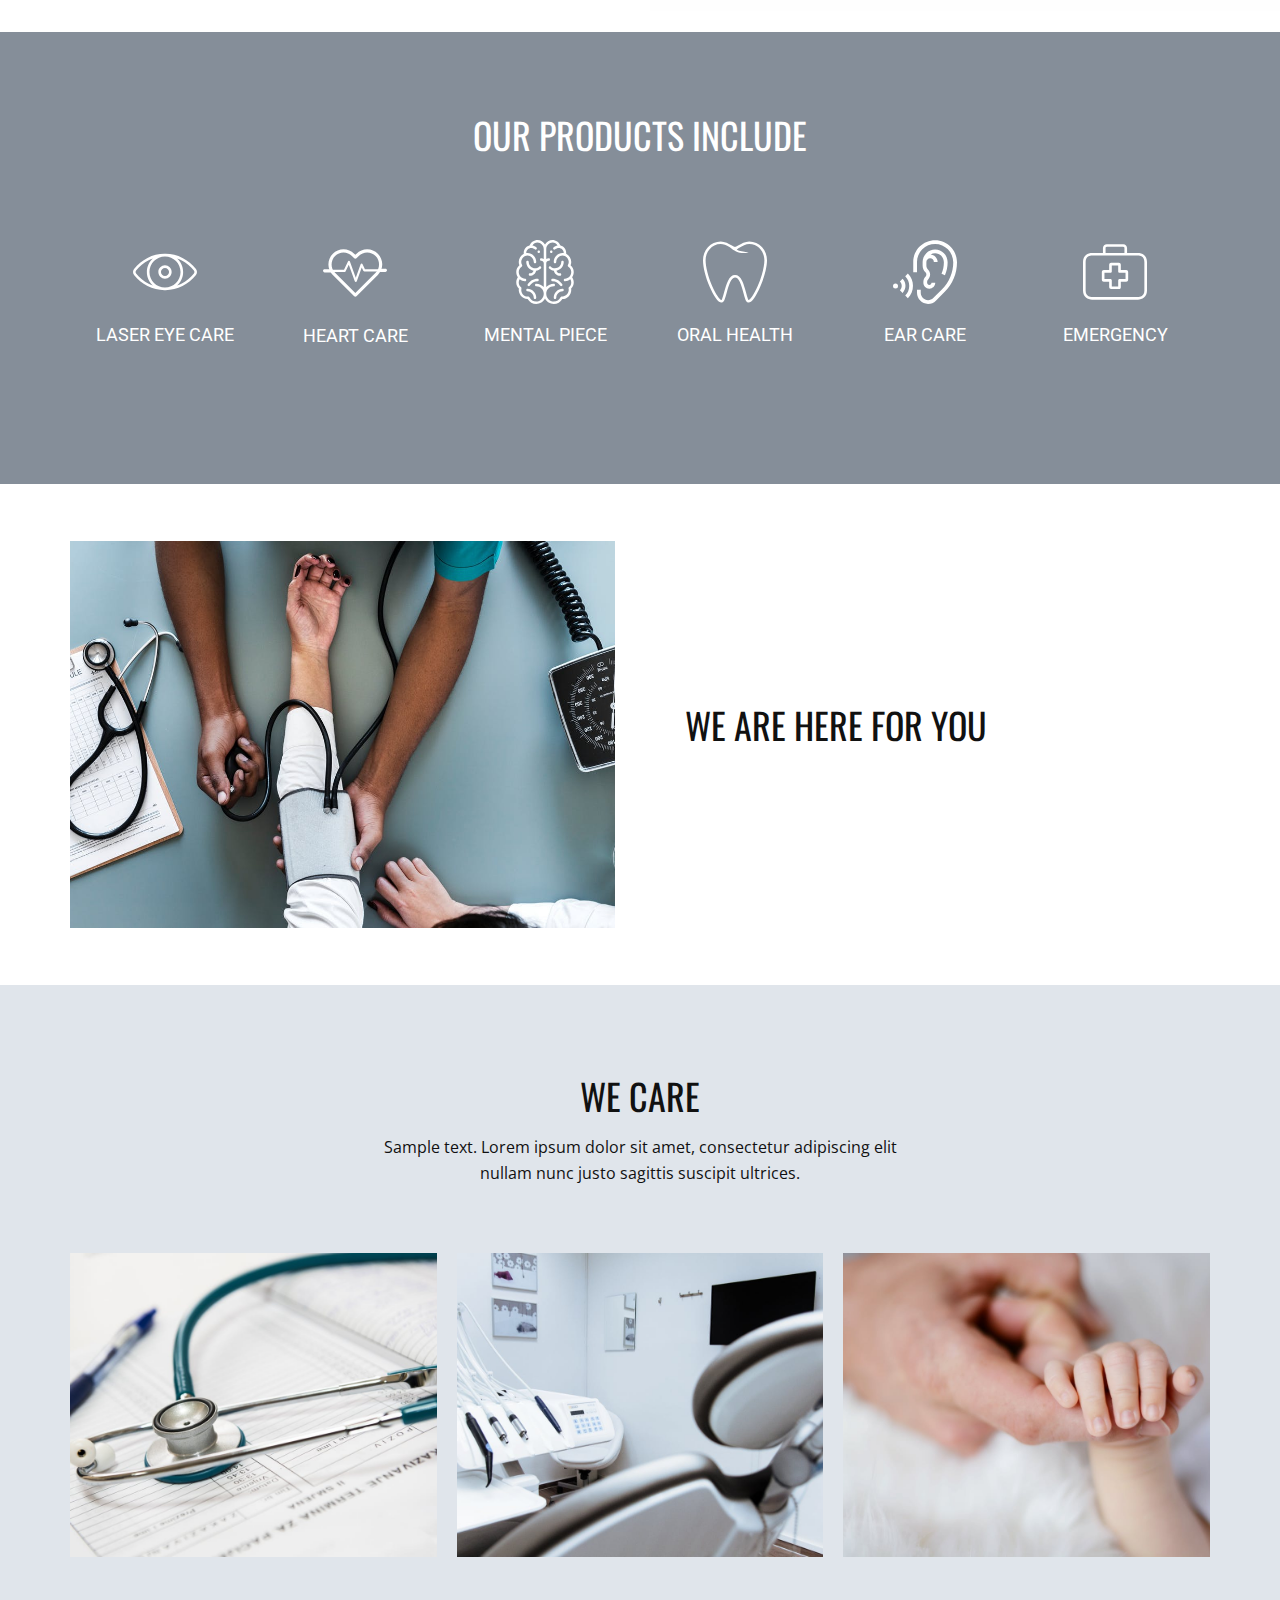
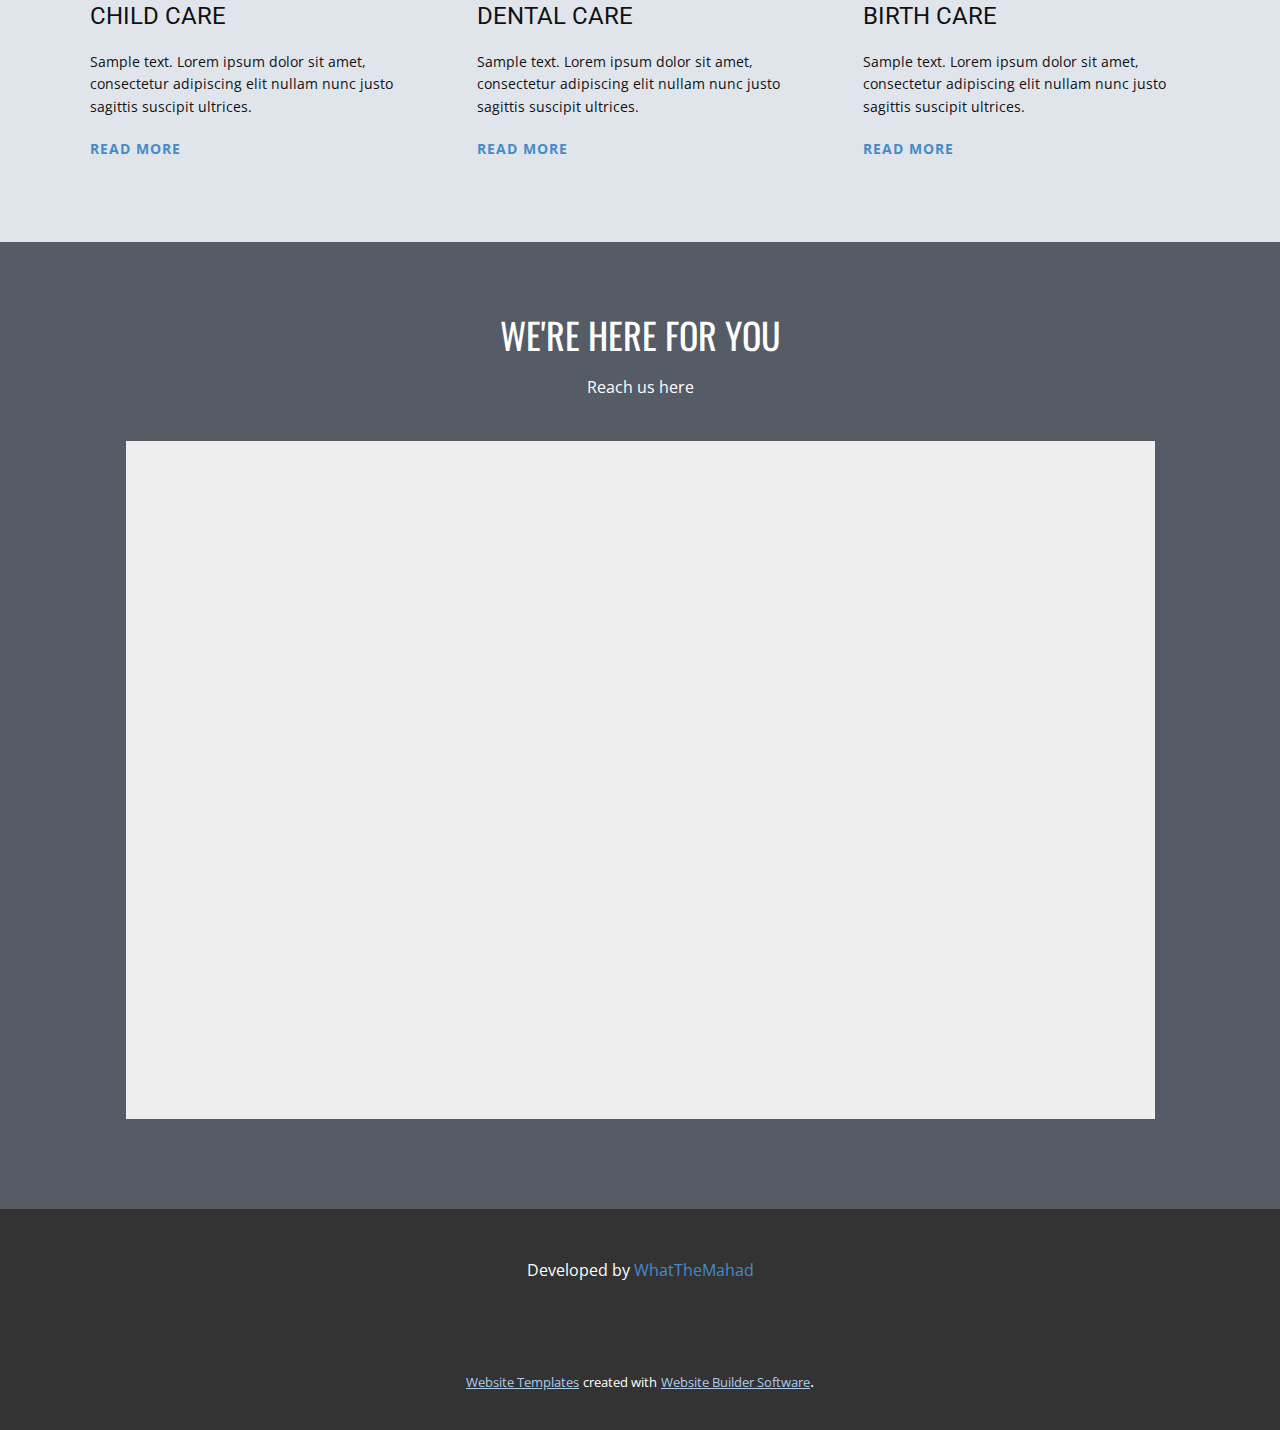
==== commit 87c98e2f: "Revert "Update Mr-White-Pharmacy.html"" ====
--- a/Mr-White-Pharmacy.html
+++ b/Mr-White-Pharmacy.html
@@ -35,7 +35,7 @@
     <meta property="og:url" content="index.html">
   </head>
   <body class="u-body"><header class="u-clearfix u-header u-header" id="sec-38f5"><div class="u-clearfix u-sheet u-sheet-1">
-        <a href="https://mrwhitepharmacy.netlify.app" class="u-image u-logo u-image-1" data-image-width="199" data-image-height="70">
+        <a href="https://nicepage.com" class="u-image u-logo u-image-1" data-image-width="199" data-image-height="70">
           <img src="images/mrwhite.png" class="u-logo-image u-logo-image-1" data-image-width="211.6">
         </a>
         <nav class="u-menu u-menu-dropdown u-offcanvas u-menu-1">
@@ -147,7 +147,7 @@
         <div class="u-align-center u-expanded-width-md u-expanded-width-xs u-group u-group-1">
           <div class="u-container-layout u-valign-middle u-container-layout-5">
             <h2 class="u-custom-font u-font-oswald u-text u-text-custom-color-2 u-text-4">A MODERN, FULL-SERVICE PHARMACY</h2>
-            <p class="u-text u-text-custom-color-2 u-text-5">At Mr White Pharmacy, we believe health is not just the absence of disease, but a state of immense vitality. It is our mission to help you feel better, live longer, and become the best possible you!</p>
+            <p class="u-text u-text-custom-color-2 u-text-5">At Medicine Center Compounding Pharmacy, we believe health is not just the absence of disease, but a state of immense vitality. It is our mission to help you feel better, live longer, and become the best possible you!</p>
           </div>
         </div>
       </div>
@@ -168,7 +168,7 @@
 </g><g><g><path d="M256,202.804c-29.332,0-53.195,23.863-53.195,53.195s23.863,53.195,53.195,53.195s53.195-23.863,53.195-53.195    C309.196,226.667,285.333,202.804,256,202.804z M256,288.367c-17.847,0-32.368-14.519-32.368-32.368    c0-17.848,14.519-32.367,32.368-32.367c17.847,0,32.367,14.519,32.367,32.367C288.368,273.848,273.847,288.367,256,288.367z"></path>
 </g>
 </g><g></g><g></g><g></g><g></g><g></g><g></g><g></g><g></g><g></g><g></g><g></g><g></g><g></g><g></g><g></g></svg></span>
-                  <h3 class="u-text u-text-2"> eye care</h3>
+                  <h3 class="u-text u-text-2">laser eye care</h3>
                 </div>
               </div>
               <div class="u-align-center-md u-align-center-sm u-align-center-xs u-layout-cell u-size-10 u-size-30-md u-layout-cell-2">
@@ -204,7 +204,7 @@
 </g><g><g><path d="M394.3,354.609C379.018,327.65,349.964,309,316,309c-5.522,0-10,4.477-10,10s4.478,10,10,10    c26.301,0,48.964,14.411,60.899,35.471c2.727,4.811,8.834,6.489,13.631,3.769C395.335,365.517,397.022,359.414,394.3,354.609z"></path>
 </g>
 </g><g></g><g></g><g></g><g></g><g></g><g></g><g></g><g></g><g></g><g></g><g></g><g></g><g></g><g></g><g></g></svg></span>
-                  <h3 class="u-text u-text-4">mental health</h3>
+                  <h3 class="u-text u-text-4">mental piece</h3>
                 </div>
               </div>
               <div class="u-align-center u-layout-cell u-size-10 u-size-30-md u-layout-cell-4">
@@ -267,7 +267,7 @@
         <div class="u-align-center u-group u-group-1">
           <div class="u-container-layout u-valign-middle u-container-layout-1">
             <h2 class="u-custom-font u-font-oswald u-text u-text-1">we care</h2>
-            <p class="u-text u-text-2"></p>
+            <p class="u-text u-text-2">Sample text. Lorem ipsum dolor sit amet, consectetur adipiscing elit nullam nunc justo sagittis suscipit ultrices.</p>
           </div>
         </div>
         <div class="u-clearfix u-expanded-width u-gutter-20 u-layout-wrap u-layout-wrap-1">
@@ -276,25 +276,25 @@
               <div class="u-expand-resize u-layout-cell u-left-cell u-size-20 u-size-20-md u-white u-layout-cell-1">
                 <div class="u-container-layout">
                   <img class="u-expanded-width u-image u-image-1" src="images/b6f4c452eabd98602023c4a997ae454e.jpeg">
-                  <h3 class="u-text u-text-3">prescriptions</h3>
-                  <p class="u-text u-text-4"></p>
-                  
+                  <h3 class="u-text u-text-3">child care</h3>
+                  <p class="u-text u-text-4">Sample text. Lorem ipsum dolor sit amet, consectetur adipiscing elit nullam nunc justo sagittis suscipit ultrices.</p>
+                  <a href="https://nicepage.com/c/pricing-website-templates" class="u-link u-link-1">read more</a>
                 </div>
               </div>
               <div class="u-layout-cell u-size-20 u-size-20-md u-white u-layout-cell-2">
                 <div class="u-container-layout">
                   <img class="u-expanded-width u-image u-image-2" src="images/fd645fffe75a3b862c96027a9831be32.jpeg">
-                  <h3 class="u-text u-text-5">medial instruments</h3>
-                  <p class="u-text u-text-6"></p>
-                  
+                  <h3 class="u-text u-text-5">dental care</h3>
+                  <p class="u-text u-text-6">Sample text. Lorem ipsum dolor sit amet, consectetur adipiscing elit nullam nunc justo sagittis suscipit ultrices.</p>
+                  <a href="https://nicepage.com/c/grid-website-templates" class="u-link u-link-2">read more</a>
                 </div>
               </div>
               <div class="u-layout-cell u-right-cell u-size-20 u-size-20-md u-white u-layout-cell-3">
                 <div class="u-container-layout">
                   <img class="u-expanded-width u-image u-image-3" src="images/b5fe5145dc5c44d9f83a05cdad99ab29.jpeg">
-                  <h3 class="u-text u-text-7">for little ones</h3>
-                  <p class="u-text u-text-8"></p>
-                  
+                  <h3 class="u-text u-text-7">birth care</h3>
+                  <p class="u-text u-text-8">Sample text. Lorem ipsum dolor sit amet, consectetur adipiscing elit nullam nunc justo sagittis suscipit ultrices.</p>
+                  <a href="https://nicepage.com/c/medicine-science-html-templates" class="u-link u-link-3">read more</a>
                 </div>
               </div>
             </div>
@@ -323,5 +323,16 @@
         <p class="u-small-text u-text u-text-variant u-text-1">Developed by <a href="https://whatthemahad.com" class="u-active-none u-border-none u-btn u-button-link u-button-style u-hover-none u-none u-text-palette-1-base u-btn-1" target="_blank">WhatTheMahad</a>
         </p>
       </div></footer>
+    <section class="u-backlink u-clearfix u-grey-80">
+      <a class="u-link" href="https://nicepage.com/website-templates" target="_blank">
+        <span>Website Templates</span>
+      </a>
+      <p class="u-text">
+        <span>created with</span>
+      </p>
+      <a class="u-link" href="https://nicepage.com/" target="_blank">
+        <span>Website Builder Software</span>
+      </a>. 
+    </section>
   </body>
 </html>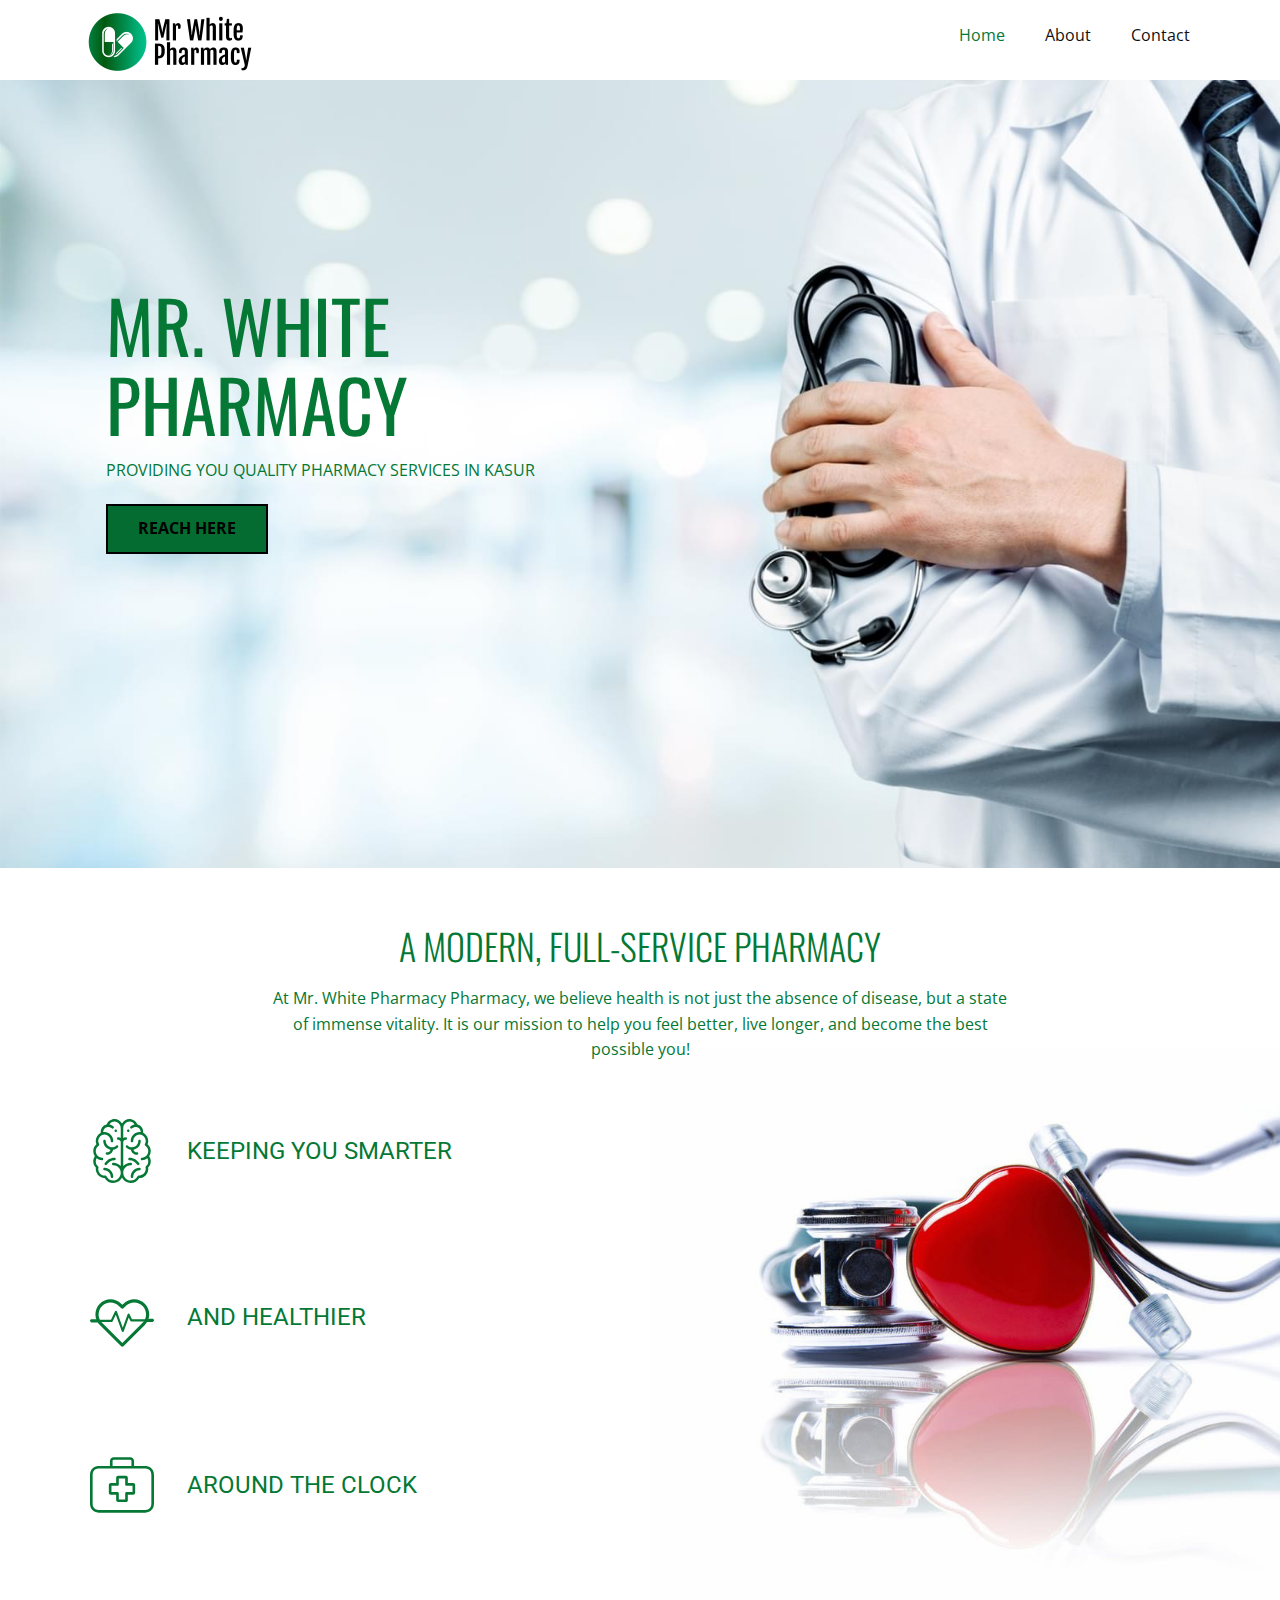
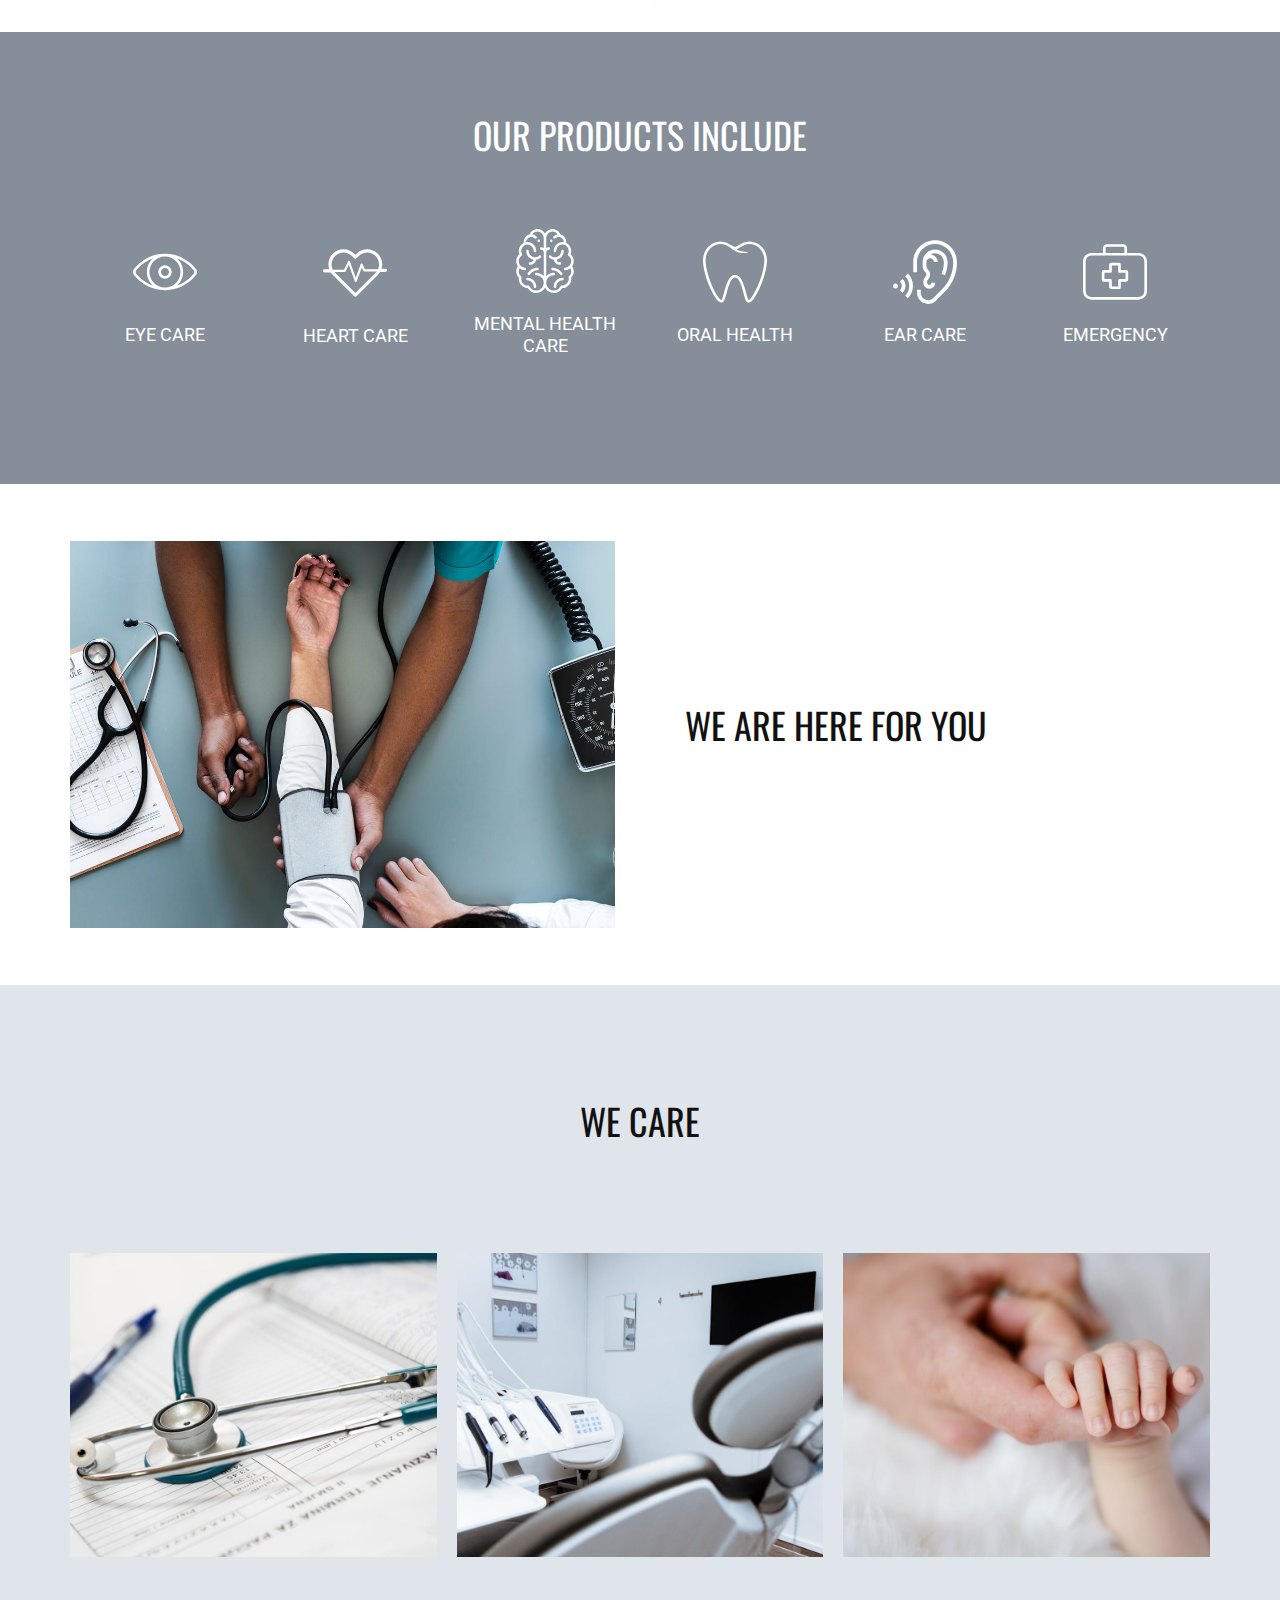
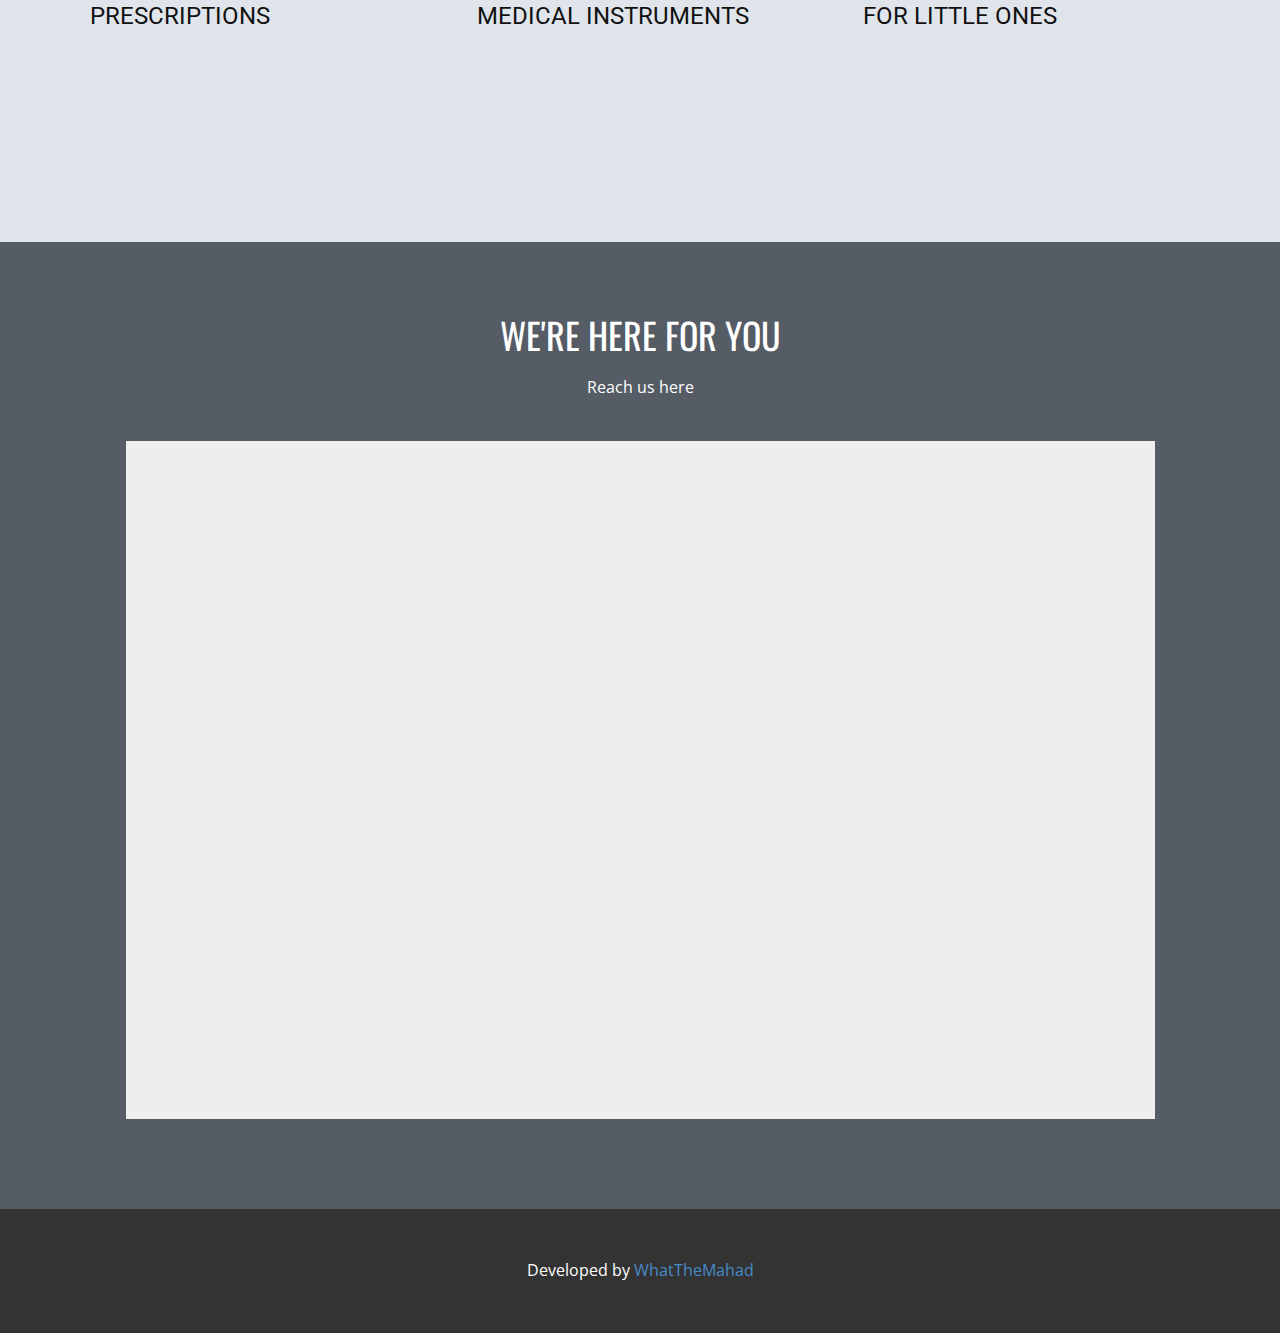
==== commit 50a0de96: "Updated Products and Fixed Links" ====
--- a/Mr-White-Pharmacy.html
+++ b/Mr-White-Pharmacy.html
@@ -35,7 +35,7 @@
     <meta property="og:url" content="index.html">
   </head>
   <body class="u-body"><header class="u-clearfix u-header u-header" id="sec-38f5"><div class="u-clearfix u-sheet u-sheet-1">
-        <a href="https://nicepage.com" class="u-image u-logo u-image-1" data-image-width="199" data-image-height="70">
+        <a href="https://mrwhitepharmacy.netlify.app" class="u-image u-logo u-image-1" data-image-width="199" data-image-height="70">
           <img src="images/mrwhite.png" class="u-logo-image u-logo-image-1" data-image-width="211.6">
         </a>
         <nav class="u-menu u-menu-dropdown u-offcanvas u-menu-1">
@@ -147,7 +147,7 @@
         <div class="u-align-center u-expanded-width-md u-expanded-width-xs u-group u-group-1">
           <div class="u-container-layout u-valign-middle u-container-layout-5">
             <h2 class="u-custom-font u-font-oswald u-text u-text-custom-color-2 u-text-4">A MODERN, FULL-SERVICE PHARMACY</h2>
-            <p class="u-text u-text-custom-color-2 u-text-5">At Medicine Center Compounding Pharmacy, we believe health is not just the absence of disease, but a state of immense vitality. It is our mission to help you feel better, live longer, and become the best possible you!</p>
+            <p class="u-text u-text-custom-color-2 u-text-5">At Mr. White Pharmacy Pharmacy, we believe health is not just the absence of disease, but a state of immense vitality. It is our mission to help you feel better, live longer, and become the best possible you!</p>
           </div>
         </div>
       </div>
@@ -168,7 +168,7 @@
 </g><g><g><path d="M256,202.804c-29.332,0-53.195,23.863-53.195,53.195s23.863,53.195,53.195,53.195s53.195-23.863,53.195-53.195    C309.196,226.667,285.333,202.804,256,202.804z M256,288.367c-17.847,0-32.368-14.519-32.368-32.368    c0-17.848,14.519-32.367,32.368-32.367c17.847,0,32.367,14.519,32.367,32.367C288.368,273.848,273.847,288.367,256,288.367z"></path>
 </g>
 </g><g></g><g></g><g></g><g></g><g></g><g></g><g></g><g></g><g></g><g></g><g></g><g></g><g></g><g></g><g></g></svg></span>
-                  <h3 class="u-text u-text-2">laser eye care</h3>
+                  <h3 class="u-text u-text-2">eye care</h3>
                 </div>
               </div>
               <div class="u-align-center-md u-align-center-sm u-align-center-xs u-layout-cell u-size-10 u-size-30-md u-layout-cell-2">
@@ -204,7 +204,7 @@
 </g><g><g><path d="M394.3,354.609C379.018,327.65,349.964,309,316,309c-5.522,0-10,4.477-10,10s4.478,10,10,10    c26.301,0,48.964,14.411,60.899,35.471c2.727,4.811,8.834,6.489,13.631,3.769C395.335,365.517,397.022,359.414,394.3,354.609z"></path>
 </g>
 </g><g></g><g></g><g></g><g></g><g></g><g></g><g></g><g></g><g></g><g></g><g></g><g></g><g></g><g></g><g></g></svg></span>
-                  <h3 class="u-text u-text-4">mental piece</h3>
+                  <h3 class="u-text u-text-4">mental health care</h3>
                 </div>
               </div>
               <div class="u-align-center u-layout-cell u-size-10 u-size-30-md u-layout-cell-4">
@@ -267,7 +267,7 @@
         <div class="u-align-center u-group u-group-1">
           <div class="u-container-layout u-valign-middle u-container-layout-1">
             <h2 class="u-custom-font u-font-oswald u-text u-text-1">we care</h2>
-            <p class="u-text u-text-2">Sample text. Lorem ipsum dolor sit amet, consectetur adipiscing elit nullam nunc justo sagittis suscipit ultrices.</p>
+            <p class="u-text u-text-2"></p>
           </div>
         </div>
         <div class="u-clearfix u-expanded-width u-gutter-20 u-layout-wrap u-layout-wrap-1">
@@ -276,25 +276,22 @@
               <div class="u-expand-resize u-layout-cell u-left-cell u-size-20 u-size-20-md u-white u-layout-cell-1">
                 <div class="u-container-layout">
                   <img class="u-expanded-width u-image u-image-1" src="images/b6f4c452eabd98602023c4a997ae454e.jpeg">
-                  <h3 class="u-text u-text-3">child care</h3>
-                  <p class="u-text u-text-4">Sample text. Lorem ipsum dolor sit amet, consectetur adipiscing elit nullam nunc justo sagittis suscipit ultrices.</p>
-                  <a href="https://nicepage.com/c/pricing-website-templates" class="u-link u-link-1">read more</a>
+                  <h3 class="u-text u-text-3">prescriptions</h3>
+                  
                 </div>
               </div>
               <div class="u-layout-cell u-size-20 u-size-20-md u-white u-layout-cell-2">
                 <div class="u-container-layout">
                   <img class="u-expanded-width u-image u-image-2" src="images/fd645fffe75a3b862c96027a9831be32.jpeg">
-                  <h3 class="u-text u-text-5">dental care</h3>
-                  <p class="u-text u-text-6">Sample text. Lorem ipsum dolor sit amet, consectetur adipiscing elit nullam nunc justo sagittis suscipit ultrices.</p>
-                  <a href="https://nicepage.com/c/grid-website-templates" class="u-link u-link-2">read more</a>
+                  <h3 class="u-text u-text-5">medical instruments</h3>
+                  
                 </div>
               </div>
               <div class="u-layout-cell u-right-cell u-size-20 u-size-20-md u-white u-layout-cell-3">
                 <div class="u-container-layout">
                   <img class="u-expanded-width u-image u-image-3" src="images/b5fe5145dc5c44d9f83a05cdad99ab29.jpeg">
-                  <h3 class="u-text u-text-7">birth care</h3>
-                  <p class="u-text u-text-8">Sample text. Lorem ipsum dolor sit amet, consectetur adipiscing elit nullam nunc justo sagittis suscipit ultrices.</p>
-                  <a href="https://nicepage.com/c/medicine-science-html-templates" class="u-link u-link-3">read more</a>
+                  <h3 class="u-text u-text-7">for little ones</h3>
+                  
                 </div>
               </div>
             </div>
@@ -323,16 +320,6 @@
         <p class="u-small-text u-text u-text-variant u-text-1">Developed by <a href="https://whatthemahad.com" class="u-active-none u-border-none u-btn u-button-link u-button-style u-hover-none u-none u-text-palette-1-base u-btn-1" target="_blank">WhatTheMahad</a>
         </p>
       </div></footer>
-    <section class="u-backlink u-clearfix u-grey-80">
-      <a class="u-link" href="https://nicepage.com/website-templates" target="_blank">
-        <span>Website Templates</span>
-      </a>
-      <p class="u-text">
-        <span>created with</span>
-      </p>
-      <a class="u-link" href="https://nicepage.com/" target="_blank">
-        <span>Website Builder Software</span>
-      </a>. 
     </section>
   </body>
 </html>